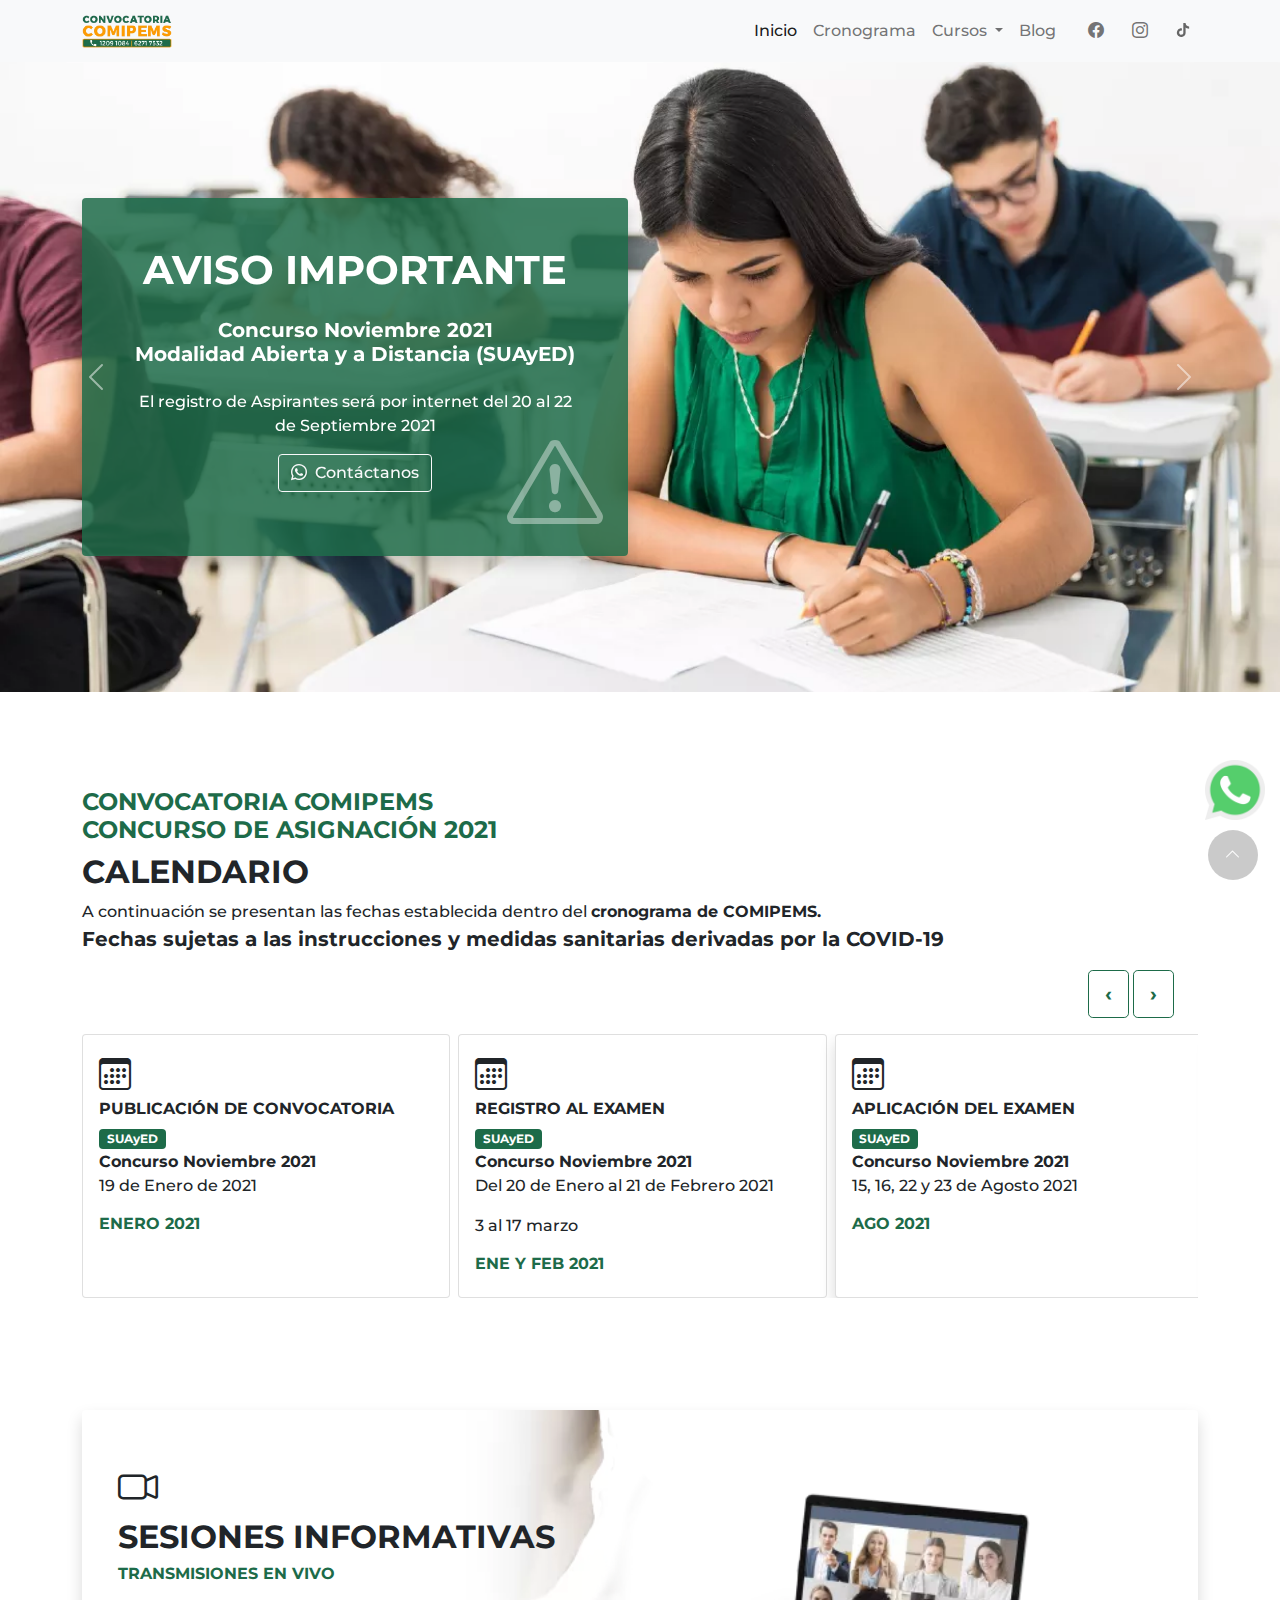
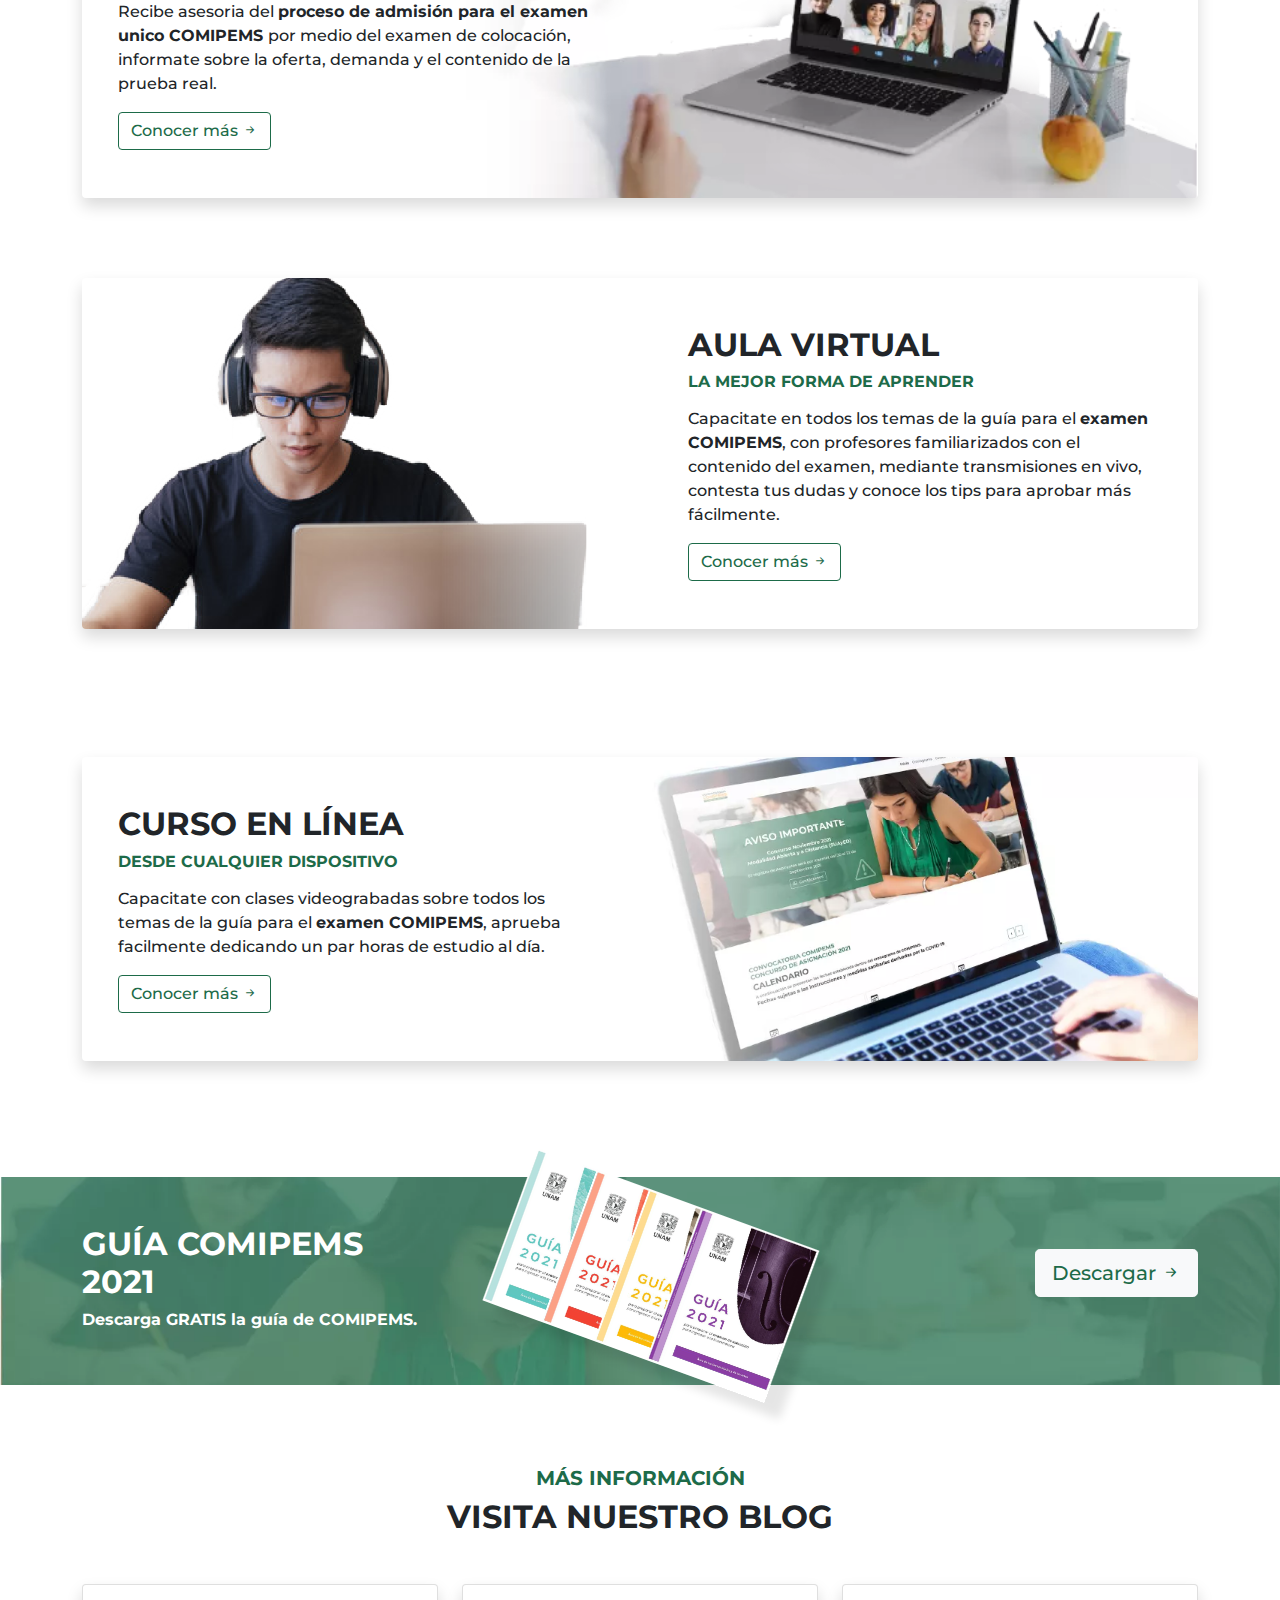
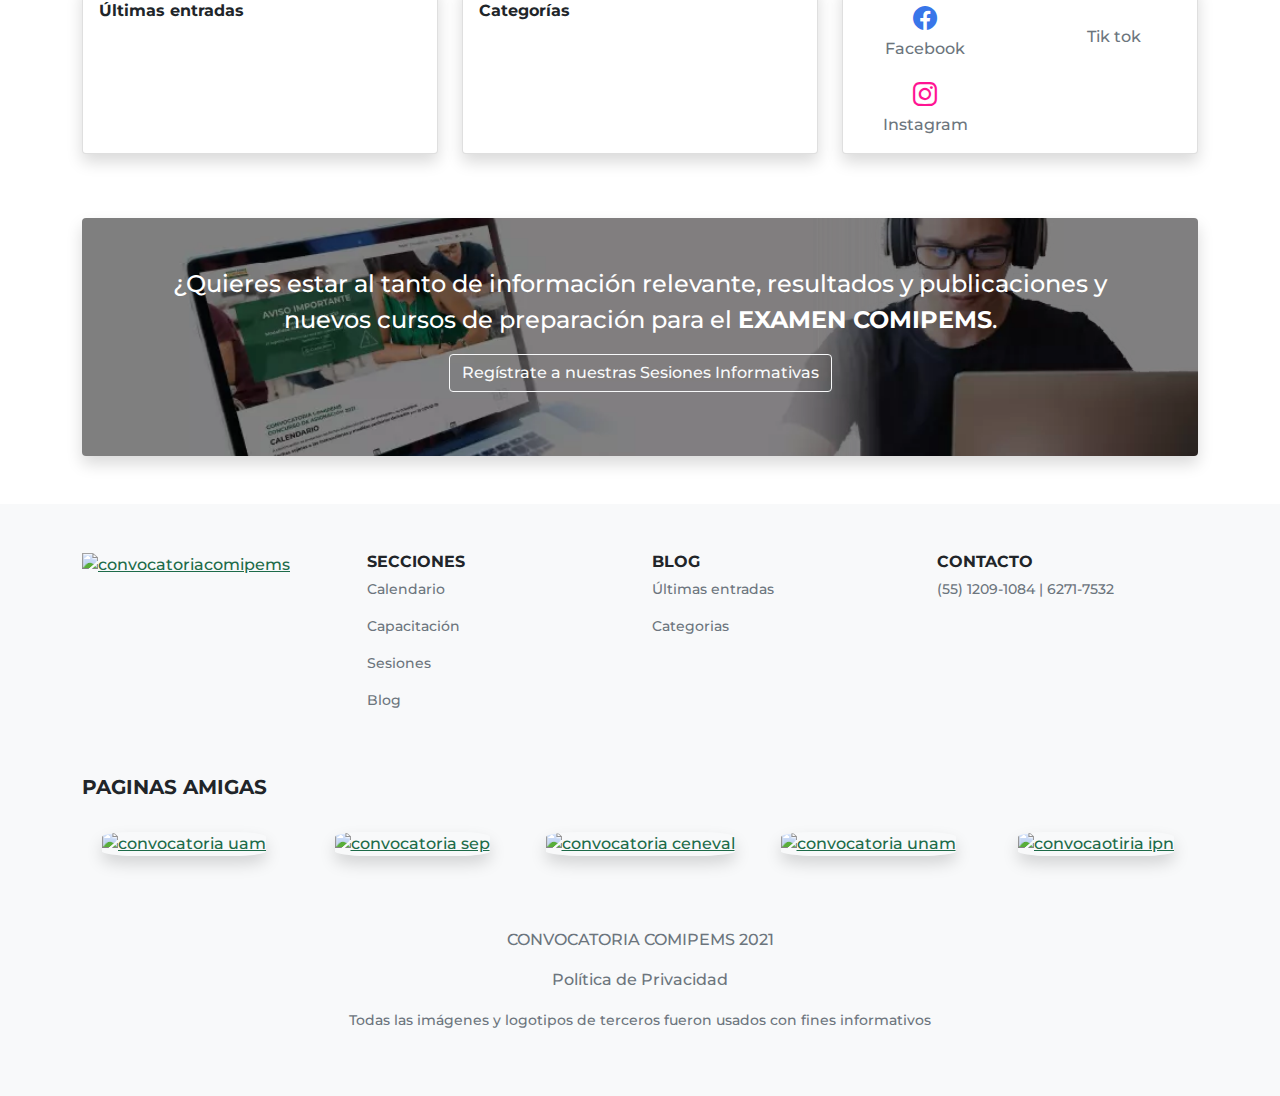
==== index.html @ af4fad98 "comipems" ====
<!DOCTYPE html>
<html lang="es">
<head>
    <title>Convocatoria COMIPEMS | Información sobre Convocatoria COMIPEMS, examen unico y capacitación. </title>
    <meta charset="UTF-8">
    <meta http-equiv="X-UA-Compatible" content="IE=edge">
    <meta name="viewport" content="width=device-width, initial-scale=1.0">
    <meta name="description" content="Informacion y capacitacion sobre la convocatoria comipems, examen, calendario, proceso, registro y publicación de resultados comipems.">
    <meta name="keywords" content="comipems, convocatoria comipems, comipems, proceso comipems, registro comipems, examen comipems, resultados comipems, cursos comipems, bachillerato, capacitacion comipems, informacion comipems, fechas examen comipems, calendario comipems.">

    <!--links-->
    <link rel="icon" type="image/ico" href="img/convocatoria-comipems-favicon.ico">
    <link rel="apple-touch-icon" href="img/apple-touch-icon.png">
	<link rel="apple-touch-icon" sizes="114x114" href="img/apple-touch-icon-144.png">
	<link rel="apple-touch-icon" sizes="72x72" href="img/apple-touch-icon-72.png">
	<link rel="apple-touch-icon" sizes="57x57" href="img/apple-touch-icon-57.png">

    
    <link rel="preload" as="style" onload="this.onload=null;this.rel='stylesheet'" href="css/reducido.min.css">
    <link rel="preload" as="style" onload="this.onload=null;this.rel='stylesheet'" type="text/css" href="css/iconos.css">
    

    <!--
    <Link rel="preload" as="style" onload="this.onload=null;this.rel='stylesheet'" type="text/css" href="sass/custom.css">
    <link rel="stylesheet" type="text/css" href="css/estilos.css">
    -->

    <!--
    <link href="https://cdn.jsdelivr.net/npm/bootstrap@5.0.2/dist/css/bootstrap.min.css" rel="stylesheet" integrity="sha384-EVSTQN3/azprG1Anm3QDgpJLIm9Nao0Yz1ztcQTwFspd3yD65VohhpuuCOmLASjC" crossorigin="anonymous">
    --> 
    
    <link rel="stylesheet" href="https://cdn.jsdelivr.net/npm/bootstrap-icons@1.5.0/font/bootstrap-icons.css">

    <link rel="preconnect" href="https://fonts.googleapis.com">
    <link rel="preconnect" href="https://fonts.gstatic.com" crossorigin>
    <link href="https://fonts.googleapis.com/css2?family=Montserrat:ital,wght@0,100;0,200;0,300;0,400;0,500;0,600;0,700;0,800;0,900;1,100;1,200;1,300;1,400;1,500;1,600;1,700;1,800;1,900&display=swap" rel="stylesheet">

    <!--SLIDER ¿estos pa que eran?-->
    
    <link rel="preload" as="style" onload="this.onload=null;this.rel='stylesheet'" href="https://cdnjs.cloudflare.com/ajax/libs/animate.css/3.7.2/animate.min.css">
    <link rel="preload" as="style" onload="this.onload=null;this.rel='stylesheet'" href="https://cdnjs.cloudflare.com/ajax/libs/font-awesome/5.14.0/css/all.min.css" integrity="sha512-1PKOgIY59xJ8Co8+NE6FZ+LOAZKjy+KY8iq0G4B3CyeY6wYHN3yt9PW0XpSriVlkMXe40PTKnXrLnZ9+fkDaog==" crossorigin="anonymous" />
    

    <style>
        /* fondo cambiante */
.fondazo{
    position: relative;
    background-size: cover;
    background-position: center;
    transition: all .1s ease-out; 
    background-image: url('img/slider_1.webp');
    /*background-color: blue;*/
    -webkit-animation: fondoso 35s infinite linear;
    animation: fondoso 35s infinite linear; 
    -moz-animation: fondoso 35s infinite linear;
}
@keyframes fondoso{
    0%{
        background-image: url('img/slider_1.webp');
    }
    25%{
        background-image: url('img/slider_4.webp');
    }
    26%{
        background-image: url('img/slider_4.webp');
    }
    50%{
        background-image: url('img/slider_5.webp');
    }
    51%{
        background-image: url('img/slider_5.webp');
    }
    75%{
        background-image: url('img/slider_1.webp');
    }
    76%{
        background-image: url('img/slider_1.webp');
    }
    100%{
        background-image: url('img/slider_4.webp');
    }
}
    </style>

</head>
<body>
    <!--navegacion-->
    <nav class="navbar navbar-expand-lg navbar-light bg-light sticky-top">
        <div class="container ">
            <a class="navbar-brand" href="index.html">
                <img class="img-fluid lazyload" title="convocatoria comipems" data-src="img/convocatoria-comipems-logo.webp" alt="convocatoria comipems " width="90" height="auto">
            </a>
            <button class="navbar-toggler" type="button" data-bs-toggle="collapse" data-bs-target="#navbarSupportedContent" aria-controls="navbarSupportedContent" aria-expanded="false" aria-label="Toggle navigation">
                <span class="navbar-toggler-icon"></span>
            </button>
            <div class="collapse navbar-collapse justify-content-end" id="navbarSupportedContent">
                <ul class="navbar-nav ms-auto mb-2 mb-lg-0 ">
                    <li class="nav-item">
                        <a class="nav-link active" aria-current="page" href="index.html"> Inicio </a>
                    </li>
                    <li class="nav-item ">
                        <a class="nav-link" href="#cronograma">Cronograma</a>
                    </li>
                    <li class="nav-item dropdown ">
                        <a class="nav-link dropdown-toggle" href="#" id="navbarDropdown" role="button" data-bs-toggle="dropdown" aria-expanded="false">Cursos </a>
                        <ul class="dropdown-menu " aria-labelledby="navbarDropdown">
                            <li class=""><a class="dropdown-item " href="sesionesinformativas.html"> Sesiones Informativas </a></li>
                            <li><hr class="dropdown-divider"></li>
                        
                            <li class=""><a class="dropdown-item " href="aulavirtual.html">  Aula Virtual</a></li>
                            <li><hr class="dropdown-divider"></li>
                            <li><a class="dropdown-item " href="cursoenlinea.html">Curso en línea</a></li>
                            <li><hr class="dropdown-divider"></li>
                        </ul>
                    </li>
                    <li class="nav-item ">
                        <a class="nav-link" href="https://convocatoriacomipems.com.mx/blog">Blog</a>
                    </li>
                    <li class="nav-item ">
                        <a class="nav-link text-light" href=""></a>
                    </li>
                    <li class="nav-item cuadrada d-flex ">
                        <a class="nav-link" target="_blank" href="https://www.facebook.com/convocatoriacomipems">
                            <i class="bi bi-facebook">   </i> 
                        </a>&nbsp;&nbsp;&nbsp;
                        <a class="nav-link" target="_blank" href="https://www.instagram.com/convocatoriacomipems/">
                            <i class="bi bi-instagram"></i>
                        </a>&nbsp;&nbsp;&nbsp;
                        <a class="nav-link" target="_blank" href="https://www.tiktok.com/@convocatoriacomipems">
                            <img data-src="img/tik-tok.svg"  class="img-fluid lazyload" width="14px" height="14px" alt="tiktok convocatoria comipems" style="margin-bottom:3px;" >
                        </a>
                    </li>
                </ul>
            </div>
        </div>
    </nav>
    <!--slider bueno-->
    <div class="container-fluid p-0 fondazo">
        <div id="carousel" class="carousel slide hero-slides " data-ride="carousel">
            <ol class="carousel-indicators ">
                <li class="active" data-target="#carousel" data-slide-to="0"></li>
                <li data-target="#carousel" data-slide-to="1"></li>
                <li data-target="#carousel" data-slide-to="2"></li>
            </ol>
            <div class="carousel-inner fondazo" role="listbox">
                <div class="carousel-item active "> <!--boat-->
                    <div class="container h-100 d-md-block">
                        <div class="row align-items-center h-100">
                            <div class="col-12 col-md-9 col-lg-7 col-xl-6">
                                <div class="caption p-5 rounded shadow position-relative text-center">
                                    <h1 class="text-white text-center  pt-1 pt-lg-0 ">AVISO IMPORTANTE</h1>
                                    <h5 class="text-white text-center mt-4"> Concurso Noviembre 2021
                                    <br>Modalidad Abierta y a Distancia (SUAyED)  </h5>
                                    <p class="text-white text-center mt-4">El registro de Aspirantes será por internet del   20 al 22 de Septiembre 2021 </p>
                                    <p class="text-center "><a class="btn btn-outline-light" target="_blank" href="https://api.whatsapp.com/send?phone=5215512091084&text=Hola!%20quiero%20informes%20sobre%20convocatoria%20COMIPEMS"> <i class="bi bi-whatsapp"></i>&nbsp; Contáctanos </a></p>
                                    <div class="testi2">
                                        <i class="bi bi-exclamation-triangle text-white advertensia" ></i>
                                    </div>
                                </div>
                            </div>
                        </div>
                    </div>
                </div>
                <!-- sea
                <div class="carousel-item "> 
                    <div class="container h-100 d-md-block">
                        <div class="row align-items-center h-100">
                            <div class="col-12 col-md-9 col-lg-7 col-xl-6">
                                <div class="caption p-5 rounded shadow position-relative">
                                    <h1 class="text-white text-center  pt-4 pt-lg-0 ">AVISO IMPORTANTE</h1>
                                    <p class="text-white text-center text-lg-start">Los resultados de la aplicación ACREDITA-BACH realizada el 31 de Julio se publicarán en el portal del  comipems</p>
                                    <p class="text-white text-center text-lg-start"> 24 de Septiembre del 2021</p>
                                    <p class="text-center text-lg-start"><a class="btn btn-outline-light" href="https://www.facebook.com/convocatoriacomipems"> <i class="bi bi-facebook"></i>&nbsp; Síguenos para más información </a></p>
                                    <div class="testi2">
                                        <i class="bi bi-exclamation-triangle text-white advertensia" ></i>
                                    </div>
                                </div>
                            </div>
                        </div>
                    </div>
                </div>
                -->
                <!-- river
                <div class="carousel-item "> 
                    <div class="container h-100 d-md-block">
                        <div class="row align-items-center h-100">
                            <div class="col-12 col-md-9 col-lg-7 col-xl-6">
                                <div class="caption p-5 rounded shadow position-relative">
                                    <h2 class="text-white text-center mb-4">CONOCE LA MEJOR FORMA DE APRENDER</h2>
                                    <p class="text-white text-center text-lg-start">Tenemos las herramientas necesarias para que puedas aprobar tu examen</p>
                                    <p class="text-center text-lg-start"><a class="btn btn-outline-light" href="#capacitación"> CONOCER MÁS </a></p>
                                    <div class="testi2">
                                    </div>
                                </div>
                            </div>
                        </div>
                    </div>
                </div>
                -->
            </div>
            
            <a class="carousel-control-prev" href="#carousel" role="button" data-slide="prev">
                <span class="carousel-control-prev-icon" aria-hidden="true"></span>
                <span class="visually-hidden">Previous</span>
            </a>
            <a class="carousel-control-next" href="#carousel" role="button" data-slide="next">
                <span class="carousel-control-next-icon" aria-hidden="true"></span>
                <span class="visually-hidden">Next</span>
            </a>
        </div>
    </div>
    <!--seccion 1-->
    <section class="container-fluid py-5">
        <div class="container py-5">
            <h4 class="text-primary"> CONVOCATORIA COMIPEMS <br> CONCURSO DE ASIGNACIÓN 2021 </h4>
            <h2>CALENDARIO</h2>
            <p class=""> A continuación se presentan las fechas establecida dentro del <strong> cronograma de COMIPEMS. </strong>
            <br> <strong class="fs-5"> Fechas sujetas a las instrucciones  y medidas sanitarias derivadas por la COVID-19 </strong></p>
            <div>
                <header class=" text-end pe-4 ">
                    <p>
                        <span class="mueve btn btn-lg cursor-pointer btn-outline-primary fw-bold" >&#139;</span>
                        <span class="mueve btn btn-lg cursor-pointer btn-outline-primary fw-bold ">&#155;</span>
                    </p>
                </header>
                <div class="m-auto d-flex hola" style="overflow-x: auto; " >
                    <div class="product card me-2 position-relative rounded">
                        <div class="card-body">
                            <i class="bi bi-calendar3 fs-2"></i>
                            <h6 class="card-title">PUBLICACIÓN DE CONVOCATORIA</h6>
                            <span class="badge bg-primary">SUAyED</span > 
                            <p class="card-text "> <strong> Concurso Noviembre 2021</strong>
                            <br>
                            19 de Enero de 2021 </p>
                            
                            <h6 class="text-primary">ENERO 2021</h6>
                        </div>
                    </div>
                    <div class="product card me-2 position-relative rounded">
                        <div class="card-body">
                            <i class="bi bi-calendar3 fs-2"></i>
                            <h6 class="card-title">REGISTRO AL EXAMEN</h6>
                            <span class="badge bg-primary">SUAyED</span > 
                            <p class="card-text "> <strong> Concurso Noviembre 2021</strong>
                            <br>
                            Del 20 de Enero al 21 de Febrero 2021</p>
                            <p>3 al 17 marzo</p>
                            
                            <h6 class="text-primary">ENE Y FEB 2021</h6>
                        </div>
                    </div>
                    <div class="product card shadow me-2 position-relative rounded">
                        <div class="card-body">
                            <i class="bi bi-calendar3 fs-2"></i>
                            <h6 class="card-title">APLICACIÓN DEL EXAMEN</h6>
                            <span class="badge bg-primary">SUAyED</span > 
                            <p class="card-text "> <strong> Concurso Noviembre 2021</strong>
                                
                            <br> 15, 16, 22 y 23 de Agosto 2021</p>
                            
                            <h6 class="text-primary">AGO 2021</h6>
                        </div>
                    </div>
                    <div class="card me-2 position-relative  rounded product shadow">
                        <div class="card-body">
                            <i class="bi bi-calendar3 fs-2"></i>
                            <h6 class="card-title">FECHA DE RESULTADOS</h6>
                            <span class="badge bg-primary">SUAyED</span > 
                            <p class="card-text "> <strong>  Concurso Noviembre 2021</strong>  
                            <br> 18 de Septiembre 2021</p>
                            
                            <h6 class="text-primary">DICIEMBRE 2021</h6>
                        </div>
                    </div>
                    
                    
                    <div class="product card shadow me-2 position-relative rounded">
                        <div class="card-body pt-5 text-center">
                            <i class="bi bi-calendar3 fs-1"></i>
                            <h6 class="card-title text-primary fs-3">CONVOCATORIA COMIPEMS</h6>
                            <h6 class="fs-1">2021</h6>
                        </div>
                    </div>
                </div>
            </div>
        </div>
    </section>
    <!--seccion 2-->
    <section class="container-fluid ">
        <div class="container pb-5">
            <div class="sesion rounded shadow mt-3 mb-3 ">
                <div class="row row-cols-1 row-cols-lg-2">
                    <div class="col cuadrada">
                        <img data-src="img/sesion-2.webp" class="img-fluid lazyload" alt="">
                    </div>
                    <div class="col px-5 espacio">
                        <i class="bi bi-camera-video fs-1"></i>
                        <h2 class="fw-bold">SESIONES INFORMATIVAS </h2>
                        <h6 class="mb-3 text-primary">TRANSMISIONES EN VIVO</h6>
                        <p class="">Recibe asesoria del <strong> proceso de admisión para el examen unico COMIPEMS </strong> por medio del examen de colocación, informate sobre la oferta, demanda y el contenido de la prueba real.</p>
                        <a class="btn btn-outline-primary" href="sesionesinformativas.html"> Conocer más <i class="bi bi-arrow-right-short"></i></a>
                    </div>
                    <div class="col"> 
                        <img src="" class="" alt="">
                    </div>
                </div>
            </div>
        </div>
    </section>
    <!--seccion de capacitacion-->
    <section id="aulavirtual" class="container-fluid  py-3">
        <div class="container">
            <div  class="img2 rounded shadow   ">
                <div class="row row-cols-1 row-cols-lg-2 mb-5">
                    <div class="col cuadrada ">
                        <img src="img/aula-2.webp" class="img-fluid" alt="">
                    </div>
                    <div class="col"> 
                        <img src="" class="" alt="">
                    </div>
                    <div class="col px-5  espacio">
                        <h2  class="fw-bold">AULA VIRTUAL </h2>
                        <h6 class="mb-3 text-primary " >LA MEJOR FORMA DE APRENDER</h6>
                        <p class="">Capacitate en todos los temas de la guía para el <strong> examen COMIPEMS</strong>, con profesores familiarizados con el contenido del examen, mediante transmisiones en vivo, contesta tus dudas y conoce los tips para aprobar más fácilmente.</p>
                        <a class="btn btn-outline-primary" href="aulavirtual.html"> Conocer más <i class="bi bi-arrow-right-short"></i></a>
                    </div>
                   
                </div>
            </div>
        </div>
    </section>
    <!--en linea-->
    <section class="container-fluid py-3">
    <div class="container">
        <div id="enlinea" class="linea rounded shadow mt-5">
            <div class="row row-cols-1 row-cols-lg-2">
                <div class="col cuadrada">
                    <img src="img/linea-2.webp" class="img-fluid cuadrada" alt="">
                </div>
                <div class="col px-5 espacio">
                    <h2 class="fw-bold">CURSO EN LÍNEA </h2>
                    <h6 class="mb-3 text-primary ">DESDE CUALQUIER DISPOSITIVO</h6>
                    <p class="">Capacitate con clases videograbadas sobre todos los temas de la guía para el <strong> examen COMIPEMS</strong>, aprueba facilmente dedicando un par horas de estudio al día. </p> 
                    <a class="btn btn-outline-primary" href="cursoenlinea.html"> Conocer más <i class="bi bi-arrow-right-short"></i></a>
                </div>
                
            </div>
        </div>
    </div>
    </section>
    <!--foro-->
    <!--
    <section class="container-fluid py-3">
        <div class="container">
            <div id="enlinea" class="linea rounded shadow mt-5">
                <div class="row row-cols-1 row-cols-lg-2">
                    <div class="col">
                        <img src="img/linea-2.webp" class="img-fluid cuadrada" alt="">
                    </div>
                    <div class="col px-5 espacio">
                        <h2 class="fw-bold"> COMUNIDAD DE ASPIRANTES </h2>
                        <h6 class="mb-3 text-primary "> RESUELVE TUS DUDAS Y APOYA A OTROS  </h6>
                        <p class="">Aquí podrás realizar preguntas y encontrarás respuestas a todas tus dudas sobre el proceso de<strong> admisión a la comipems</strong>, el examen de colocación, las convocatorias para los concursos de selección y mucho más. </p> 
                        <a class="btn btn-outline-primary" href="curso_linea.html"> Conocer más <i class="bi bi-arrow-right-short"></i></a>
                    </div>
                </div>
            </div>
        </div>
    </section>
        -->
    <!--
    <section class="container-fluid py-5">
        <div class="container">
            <div id="simulacro" class="simulacro rounded shadow mt-3 mb-3 ">
                <div class="row row-cols-1 row-cols-lg-2">
                    <div class="col cuadrada">
                        <img src="img/simulacro-2.webp" class="img-fluid" alt="">
                    </div>
                    <div class="col px-5 espacio">
                        <h2 class="fw-bold"> EXÁMENES SIMULACRO </h2>
                        <h6 class="mb-3 text-primary " >PON A PRUEBA TUS CONOCIMIENTOS</h6>
                        <p class="">Familiarízate con la prueba real y descubre cómo son las preguntas que vendrán en tu <strong> examen de comipems</strong>. Con este examen simulacro podras estar más preparado, para contestar todas las preguntas del examen real, sin problemas aprovecha esta oportunidad y refuerza tus conocimientos.</p>
                        <ol class=" list-unstyled">
                            <li> <span class="me-2"> <svg class="" width="24px" height="24px" viewBox="0 0 24 24" fill="#3CA090" > <path d="M9.86338 18C9.58738 18 9.32338 17.886 9.13438 17.685L4.27138 12.506C3.89238 12.104 3.91338 11.471 4.31538 11.093C4.71838 10.715 5.35138 10.735 5.72838 11.137L9.85338 15.528L18.2614 6.32599C18.6354 5.91699 19.2674 5.88999 19.6754 6.26199C20.0824 6.63399 20.1104 7.26699 19.7384 7.67399L10.6014 17.674C10.4144 17.88 10.1484 17.998 9.87038 18H9.86338Z"></path>  </svg> </span>Exámenes en línea</li>
                            <li> <span class="me-2"> <svg class="" width="24px" height="24px" viewBox="0 0 24 24" fill="#3CA090" > <path d="M9.86338 18C9.58738 18 9.32338 17.886 9.13438 17.685L4.27138 12.506C3.89238 12.104 3.91338 11.471 4.31538 11.093C4.71838 10.715 5.35138 10.735 5.72838 11.137L9.85338 15.528L18.2614 6.32599C18.6354 5.91699 19.2674 5.88999 19.6754 6.26199C20.0824 6.63399 20.1104 7.26699 19.7384 7.67399L10.6014 17.674C10.4144 17.88 10.1484 17.998 9.87038 18H9.86338Z"></path>  </svg> </span>Respuestas al instante</li>
                            <li> <span class="me-2"> <svg class="" width="24px" height="24px" viewBox="0 0 24 24" fill="#3CA090" > <path d="M9.86338 18C9.58738 18 9.32338 17.886 9.13438 17.685L4.27138 12.506C3.89238 12.104 3.91338 11.471 4.31538 11.093C4.71838 10.715 5.35138 10.735 5.72838 11.137L9.85338 15.528L18.2614 6.32599C18.6354 5.91699 19.2674 5.88999 19.6754 6.26199C20.0824 6.63399 20.1104 7.26699 19.7384 7.67399L10.6014 17.674C10.4144 17.88 10.1484 17.998 9.87038 18H9.86338Z"></path>  </svg> </span>Revisión en vivo</li>
                        </ol> 
                        <a class="btn btn-outline-primary" href="examenes_simulacro.html"> Conocer más <i class="bi bi-arrow-right-short"></i></a>
                    </div>
                    <div class="col"></div>
                </div>
            </div>

        </div>
    </section>       
    <section class="container-fluid py-5">
        <div class="container">
            <div id="taller" class="taller rounded shadow mt-3 mb-3 ">
                <div class="row row-cols-1 row-cols-lg-2">
                    <div class="col"> 
                        <img src="img/taller-2.webp" class="img-fluid cuadrada" alt="">
                    </div>
                    <div class="col px-5 espacio">
                        <h2 class="fw-bold">TALLERES DE REACTIVOS </h2>
                        <h6 class="mb-3 text-primary">CALIFICA Y EVALUA TUS 
                        VCONOCIMIENTOS</h6>
                        <p class="">Con nuestro <strong> Taller de reactivos</strong> podrás mejorar tu habilidad de respuesta en un tiempo corto y preciso, incrementaras tu habilidad de resolver los rectivos, identificar las respuestas facilmente y mejorar la comprensión de los temas.</p> 
                        <a class="btn btn-outline-primary" href="taller_reactivos.html
                        "> Conocer más <i class="bi bi-arrow-right-short"></i></a>
                    </div>
                </div>
            </div>
        </div>
    </section>
    -->
    <!--guia comipems--> 
    <img src="img/guias_movil.webp" class="img-fluid sombra cuadrada  rotamovil mt-5" width="100px" height="" alt="guia comipems" >
    
    <section class="container-fluid bg-guia pt-5 pt-lg-0 pararotado">
        <div class="container ">
            <div class="row row-cols-1 row-cols-lg-3 ">
                <div class="col m-auto">
                    <h2 class="text-center text-white text-lg-start pt-0 pt-lg-5">GUÍA COMIPEMS 2021</h2>
                    <h6 class="text-center text-lg-start text-white pb-3 pb-lg-5">Descarga GRATIS la guía de COMIPEMS.</h6>
                </div>
                <div class="col desaparece">
                </div>
                <div class="col m-auto">
                    <div>
                        <p class="text-center text-lg-end pb-4 pb-lg-0 "><a class=" btn btn-light text-primary btn-lg" href="guias.html"> Descargar <i class="bi bi-arrow-right-short"></i></a></p>
                    </div>
                </div>
            </div>
        </div>
    </section>
    <img src="img/GUIAS.png" class="img-fluid sombra rotado desaparece" width="150px" height="" alt="guia comipems" title="guia comipems">
    
    <!--seccion blog-->
    <section class="container-fluid  pt-5 pt-lg-0 ">
        <div class="container pb-5">
            <h5 class="text-center text-primary">MÁS INFORMACIÓN</h5>
            <h2 class="text-center">VISITA NUESTRO BLOG</h2>
            <div class="row row-cols-1 row-cols-lg-3  mt-5">
                <div class="col mb-3">
                    <div class="card shadow h-100" >
                        <div class="card-body">
                            <h6 class="card-title">Últimas entradas</h6>
                            <p><a class="text-decoration-none" href=""></a> </p>
                        </div>
                    </div>
                </div>
                <div class="col mb-3 ">
                    <div class="card shadow h-100">
                        <div class="card-body">
                            <h6 class="card-title">Categorías</h6>
                            <p><a href="#" class="text-decoration-none"></a></p>
                        </div>
                    </div>
                </div>
                <div class="col mb-3">
                    <div class="card   shadow">
                        <div class="row pt-3">
                            <div class="col text-center">
                                <a target="_blank" class="text-decoration-none" href="https://www.facebook.com/convocatoriacomipems"> 
                                    <i class="bi bi-facebook fs-4" style="color:#3876e9;"></i>
                                    <p class="text-center text-muted" >Facebook</p>
                                </a>
                                <a target="_blank" class="text-decoration-none" href="https://www.instagram.com/convocatoriacomipems/ ">
                                    <i class="bi bi-instagram fs-4" style="color: deeppink;"></i>
                                    <p class="text-muted">Instagram</p>
                                </a>
                            </div>
                            <div class="col text-center">
                                <a target="_blank" class="text-decoration-none" href="https://www.tiktok.com/@convocatoriacomipems">  
                                    <img data-src="img/tik-tok.svg" class="img-fluid m-2 lazyload" width="20px" alt=""> 
                                    <p class="text-muted">Tik tok</p>
                                </a>        
                            </div>
                        </div> 
                    </div>
                </div>   
            </div>
        </div>
    </section>

    <!--boletin-->
    <section class="container-fluid mb-5">
        <div class="container ">
            <div class="boletin text-white rounded shadow  p-5 ">
                <p class="text-center fs-4">¿Quieres estar al tanto de información relevante, resultados y publicaciones y nuevos cursos de preparación para el <strong> EXAMEN COMIPEMS</strong>.</p>
            <p class="text-center"><button type="button" class="btn btn-outline-light " data-bs-toggle="modal" data-bs-target="#modal2">
                Regístrate a nuestras Sesiones Informativas</button></p>
            </div>
        </div>
    </section>
    <!--VENTANA EMERGENTE-->
    <div class="modal fade" id="modal2" tabindex="-1" aria-labelledby="exampleModalLabel" aria-hidden="true">
        <div class="modal-dialog">
            <div class="modal-content">
                <div class="modal-header">
                <!--<h5 class="modal-title" id="exampleModalLabel">Modal title</h5>-->
                    <button type="button" class="btn-close" data-bs-dismiss="modal" aria-label="Close"></button>
                </div>
                <div class="modal-body">
                    <iframe title="formulario sesiones"  width="100%" height="700" src="formularios/formulario_sesiones_informativas.html" frameborder="0" scrolling="no"> </iframe>  
                </div>
                <div class="modal-footer">
                </div>
            </div>
        </div>
    </div>     
    <!--seccion footer-->
    <section class="container-fluid bg-light">
        <div class="container py-5">
            <div class="row row-cols-1 row-cols-lg-4">
                <div class="col mb-4 text-center text-lg-start">
                    <a href="">
                    <img data-src="img/convocatoria-comipems-logo.webp" width="80%" class="img-fluid lazyload" alt="convocatoriacomipems" title="convocatoria comipems"></a>
                </div>
                <div class="col mb-4 text-center text-lg-start">
                    <h6>SECCIONES</h6>
                    <small class="text-muted">
                        <p>Calendario</p>
                        <p>Capacitación</p>
                        <p>Sesiones</p>
                        <p>Blog</p>
                    </small>
                </div>
                <div class="col mb-4 text-center text-lg-start">
                    <h6>BLOG</h6>
                    <small class="text-muted">
                        <p>Últimas entradas</p>
                        <p>Categorias</p>
                    </small>
                </div>
                <div class="col mb-4 text-center text-lg-start">
                    <h6>CONTACTO</h6>
                    <small class="text-muted">
                        <p>(55) 1209-1084 | 6271-7532</p>
                    </small>
                </div>
            </div>
            <h5 class="mt-4 text-center text-lg-start">PAGINAS AMIGAS</h5>
            <div class="row row-cols-2 row-cols-lg-5 pt-4">
                <div class="col m-auto text-center mb-4">
                    <a href="https://www.facebook.com/convocatoriaUAM/">
                        <img class="img-fluid w-75 redonda shadow lazyload"  width="" data-src="img/convocatoriauam.webp" alt="convocatoria uam" title="convocatoria uam">
                    </a>
                </div>
                <div class="col m-auto text-center mb-4">
                    <a href="https://www.facebook.com/convocatoriaSEP">
                        <img class="img-fluid w-75 redonda shadow lazyload" data-src="img/convocatoriasep.webp" alt="convocatoria sep" title="convocatoria sep">
                    </a>
                </div>
                <div class="col m-auto text-center mb-4">
                    <a href="https://convocatoriaceneval.com.mx">
                        <img class="img-fluid w-75 redonda shadow lazyload" data-src="img/convocatoriaceneval.webp" alt="convocatoria ceneval" title="convocatoria ceneval">
                    </a>
                </div>
                <div class="col m-auto text-center mb-4">
                    <a href="https://convocatoriaunam.com.mx">
                        <img class="img-fluid w-75 redonda shadow lazyload" data-src="img/convocatoriaunam.webp" alt="convocatoria unam" title="convocatoria unam">
                    </a>
                </div>
                <div class="col m-auto text-center mb-4">
                    <a href="https://www.facebook.com/cnvocatoriaIPN">
                        <img class="img-fluid w-75 redonda shadow lazyload" data-src="img/convocatoriaipn.webp" alt="convocaotiria ipn" title="convocatoria ipn">
                    </a>
                </div>
            </div>
            <p class="text-center text-muted pt-5">CONVOCATORIA COMIPEMS 2021   </p> 
            <p class="text-center "><a href="politica_privacidad.html" class=" text-decoration-none text-muted"> Política de Privacidad</a> </p>
            <p class="text-center text-muted"> <small> Todas las imágenes y logotipos de terceros fueron usados con fines informativos</small></p>
        </div>
    </section>
    <!-- icono arriba -->
	<a  class="arriba" href="#top">
		<i class="bi bi-chevron-up text-white " ></i>
	</a>
    <!-- icono de whatsapp -->
	<a  class="appwhatsapp"  target="_blank" href="https://api.whatsapp.com/send?phone=5215512091084&text=Hola!%20quiero%20informes%20sobre%20convocatoria%20comipems">
		<img class="w-100 h-auto lazyload" data-src="img/whatsapp.webp"  alt="whatsapp">
	</a>
    


    <!--script-->
    <script src="js/lazysizes.min.js" async></script>

    <script src="https://cdn.jsdelivr.net/npm/bootstrap@5.0.2/dist/js/bootstrap.bundle.min.js" integrity="sha384-MrcW6ZMFYlzcLA8Nl+NtUVF0sA7MsXsP1UyJoMp4YLEuNSfAP+JcXn/tWtIaxVXM" crossorigin="anonymous"></script>

    <!--PARA SLIDER-->
    <script src="https://code.jquery.com/jquery-3.3.1.slim.min.js" integrity="sha384-q8i/X+965DzO0rT7abK41JStQIAqVgRVzpbzo5smXKp4YfRvH+8abtTE1Pi6jizo" crossorigin="anonymous"></script>
    <script src="https://cdnjs.cloudflare.com/ajax/libs/popper.js/1.14.7/umd/popper.min.js" integrity="sha384-UO2eT0CpHqdSJQ6hJty5KVphtPhzWj9WO1clHTMGa3JDZwrnQq4sF86dIHNDz0W1" crossorigin="anonymous"></script>
    <script src="https://stackpath.bootstrapcdn.com/bootstrap/4.3.1/js/bootstrap.min.js" integrity="sha384-JjSmVgyd0p3pXB1rRibZUAYoIIy6OrQ6VrjIEaFf/nJGzIxFDsf4x0xIM+B07jRM" crossorigin="anonymous"></script>
    <script type="text/javascript" scr="https://cdnjs.cloudflare.com/ajax/libs/animateCSS/1.2.2/jquery.animatecss.min.js"></script>
    <script src="js/main.js"></script>
    
</body>
</html>
---- css/reducido.min.css ----
/*!
 * Bootstrap v5.0.0-beta3 (https://getbootstrap.com/)
 * Copyright 2011-2021 The Bootstrap Authors
 * Copyright 2011-2021 Twitter, Inc.
 * Licensed under MIT (https://github.com/twbs/bootstrap/blob/main/LICENSE)
 */:root{--bs-blue:#0d6efd;--bs-indigo:#6610f2;--bs-purple:#6f42c1;--bs-pink:#d63384;--bs-red:#dc3545;--bs-orange:#fd7e14;--bs-yellow:#ffc107;--bs-green:#198754;--bs-teal:#20c997;--bs-cyan:#0dcaf0;--bs-white:#fff;--bs-gray:#6c757d;--bs-gray-dark:#343a40;--bs-primary:#1d6b49;--bs-secondary:#07092F;--bs-success:#808080;--bs-info:#0dcaf0;--bs-warning:#ffc107;--bs-danger:#dc3545;--bs-light:#f8f9fa;--bs-dark:#212529;--bs-font-sans-serif:"Montserrat",sans-serif;--bs-font-monospace:SFMono-Regular,Menlo,Monaco,Consolas,"Liberation Mono","Courier New",monospace;--bs-gradient:linear-gradient(180deg, rgba(255, 255, 255, 0.15), rgba(255, 255, 255, 0))}*,::after,::before{-webkit-box-sizing:border-box;box-sizing:border-box}@media (prefers-reduced-motion:no-preference){:root{scroll-behavior:smooth}}body{margin:0;font-family:var(--bs-font-sans-serif);font-size:1rem;font-weight:500;line-height:1.5;color:#212529;background-color:#fff;-webkit-text-size-adjust:100%;-webkit-tap-highlight-color:transparent}hr{margin:1rem 0;color:inherit;background-color:currentColor;border:0;opacity:.25}hr:not([size]){height:1px}.h1,.h2,.h3,.h4,.h5,.h6,h1,h2,h3,h4,h5,h6{margin-top:0;margin-bottom:.5rem;font-weight:700;line-height:1.2}.h1,h1{font-size:calc(1.375rem + 1.5vw)}@media (min-width:1200px){.h1,h1{font-size:2.5rem}}.h2,h2{font-size:calc(1.325rem + .9vw)}@media (min-width:1200px){.h2,h2{font-size:2rem}}.h3,h3{font-size:calc(1.3rem + .6vw)}@media (min-width:1200px){.h3,h3{font-size:1.75rem}}.h4,h4{font-size:calc(1.275rem + .3vw)}@media (min-width:1200px){.h4,h4{font-size:1.5rem}}.h5,h5{font-size:1.25rem}.h6,h6{font-size:1rem}p{margin-top:0;margin-bottom:1rem}ol,ul{padding-left:2rem}ol,ul{margin-top:0;margin-bottom:1rem}ol ol,ol ul,ul ol,ul ul{margin-bottom:0}b,strong{font-weight:bolder}.small,small{font-size:.875em}a{color:#1d6b49;text-decoration:underline}a:hover{color:#17563a}a:not([href]):not([class]),a:not([href]):not([class]):hover{color:inherit;text-decoration:none}code{font-family:var(--bs-font-monospace);font-size:1em;direction:ltr;unicode-bidi:bidi-override}code{font-size:.875em;color:#d63384;word-wrap:break-word}a>code{color:inherit}img,svg{vertical-align:middle}caption{padding-top:.5rem;padding-bottom:.5rem;color:#6c757d;text-align:left}tr{border-color:inherit;border-style:solid;border-width:0}button{border-radius:0}button:focus:not(:focus-visible){outline:0}button{margin:0;font-family:inherit;font-size:inherit;line-height:inherit}button{text-transform:none}[role=button]{cursor:pointer}[list]::-webkit-calendar-picker-indicator{display:none}[type=button],button{-webkit-appearance:button}[type=button]:not(:disabled),button:not(:disabled){cursor:pointer}iframe{border:0}.list-unstyled{padding-left:0;list-style:none}.img-fluid{max-width:100%;height:auto}.container,.container-fluid{width:100%;padding-right:var(--bs-gutter-x,.75rem);padding-left:var(--bs-gutter-x,.75rem);margin-right:auto;margin-left:auto}@media (min-width:576px){.container{max-width:540px}}@media (min-width:768px){.container{max-width:720px}}@media (min-width:992px){.container{max-width:960px}}@media (min-width:1200px){.container{max-width:1140px}}@media (min-width:1400px){.container{max-width:1320px}}.row{--bs-gutter-x:1.5rem;--bs-gutter-y:0;display:-webkit-box;display:-ms-flexbox;display:flex;-ms-flex-wrap:wrap;flex-wrap:wrap;margin-top:calc(var(--bs-gutter-y) * -1);margin-right:calc(var(--bs-gutter-x)/ -2);margin-left:calc(var(--bs-gutter-x)/ -2)}.row>*{-ms-flex-negative:0;flex-shrink:0;width:100%;max-width:100%;padding-right:calc(var(--bs-gutter-x)/ 2);padding-left:calc(var(--bs-gutter-x)/ 2);margin-top:var(--bs-gutter-y)}.col{-webkit-box-flex:1;-ms-flex:1 0 0%;flex:1 0 0%}.row-cols-1>*{-webkit-box-flex:0;-ms-flex:0 0 auto;flex:0 0 auto;width:100%}.row-cols-2>*{-webkit-box-flex:0;-ms-flex:0 0 auto;flex:0 0 auto;width:50%}.col-3{-webkit-box-flex:0;-ms-flex:0 0 auto;flex:0 0 auto;width:25%}.col-9{-webkit-box-flex:0;-ms-flex:0 0 auto;flex:0 0 auto;width:75%}.col-12{-webkit-box-flex:0;-ms-flex:0 0 auto;flex:0 0 auto;width:100%}@media (min-width:576px){.row-cols-sm-2>*{-webkit-box-flex:0;-ms-flex:0 0 auto;flex:0 0 auto;width:50%}}@media (min-width:768px){.row-cols-md-4>*{-webkit-box-flex:0;-ms-flex:0 0 auto;flex:0 0 auto;width:25%}.col-md-9{-webkit-box-flex:0;-ms-flex:0 0 auto;flex:0 0 auto;width:75%}}@media (min-width:992px){.row-cols-lg-2>*{-webkit-box-flex:0;-ms-flex:0 0 auto;flex:0 0 auto;width:50%}.row-cols-lg-3>*{-webkit-box-flex:0;-ms-flex:0 0 auto;flex:0 0 auto;width:33.33333%}.row-cols-lg-4>*{-webkit-box-flex:0;-ms-flex:0 0 auto;flex:0 0 auto;width:25%}.row-cols-lg-5>*{-webkit-box-flex:0;-ms-flex:0 0 auto;flex:0 0 auto;width:20%}.col-lg-3{-webkit-box-flex:0;-ms-flex:0 0 auto;flex:0 0 auto;width:25%}.col-lg-4{-webkit-box-flex:0;-ms-flex:0 0 auto;flex:0 0 auto;width:33.33333%}.col-lg-7{-webkit-box-flex:0;-ms-flex:0 0 auto;flex:0 0 auto;width:58.33333%}.col-lg-8{-webkit-box-flex:0;-ms-flex:0 0 auto;flex:0 0 auto;width:66.66667%}.col-lg-9{-webkit-box-flex:0;-ms-flex:0 0 auto;flex:0 0 auto;width:75%}}@media (min-width:1200px){.col-xl-6{-webkit-box-flex:0;-ms-flex:0 0 auto;flex:0 0 auto;width:50%}}.btn{display:inline-block;font-weight:500;line-height:1.5;color:#212529;text-align:center;text-decoration:none;vertical-align:middle;cursor:pointer;-webkit-user-select:none;-moz-user-select:none;-ms-user-select:none;user-select:none;background-color:transparent;border:1px solid transparent;padding:.375rem .75rem;font-size:1rem;border-radius:.25rem;-webkit-transition:color .15s ease-in-out,background-color .15s ease-in-out,border-color .15s ease-in-out,-webkit-box-shadow .15s ease-in-out;transition:color .15s ease-in-out,background-color .15s ease-in-out,border-color .15s ease-in-out,-webkit-box-shadow .15s ease-in-out;transition:color .15s ease-in-out,background-color .15s ease-in-out,border-color .15s ease-in-out,box-shadow .15s ease-in-out;transition:color .15s ease-in-out,background-color .15s ease-in-out,border-color .15s ease-in-out,box-shadow .15s ease-in-out,-webkit-box-shadow .15s ease-in-out}@media (prefers-reduced-motion:reduce){.btn{-webkit-transition:none;transition:none}}.btn:hover{color:#212529}.btn:focus{outline:0;-webkit-box-shadow:0 0 0 .25rem rgba(29,107,73,.25);box-shadow:0 0 0 .25rem rgba(29,107,73,.25)}.btn:disabled{pointer-events:none;opacity:.65}.btn-primary{color:#fff;background-color:#1d6b49;border-color:#1d6b49}.btn-primary:hover{color:#fff;background-color:#195b3e;border-color:#17563a}.btn-primary:focus{color:#fff;background-color:#195b3e;border-color:#17563a;-webkit-box-shadow:0 0 0 .25rem rgba(63,129,100,.5);box-shadow:0 0 0 .25rem rgba(63,129,100,.5)}.btn-primary.active,.btn-primary:active,.show>.btn-primary.dropdown-toggle{color:#fff;background-color:#17563a;border-color:#165037}.btn-primary.active:focus,.btn-primary:active:focus,.show>.btn-primary.dropdown-toggle:focus{-webkit-box-shadow:0 0 0 .25rem rgba(63,129,100,.5);box-shadow:0 0 0 .25rem rgba(63,129,100,.5)}.btn-primary:disabled{color:#fff;background-color:#1d6b49;border-color:#1d6b49}.btn-light{color:#000;background-color:#f8f9fa;border-color:#f8f9fa}.btn-light:hover{color:#000;background-color:#f9fafb;border-color:#f9fafb}.btn-light:focus{color:#000;background-color:#f9fafb;border-color:#f9fafb;-webkit-box-shadow:0 0 0 .25rem rgba(211,212,213,.5);box-shadow:0 0 0 .25rem rgba(211,212,213,.5)}.btn-light.active,.btn-light:active,.show>.btn-light.dropdown-toggle{color:#000;background-color:#f9fafb;border-color:#f9fafb}.btn-light.active:focus,.btn-light:active:focus,.show>.btn-light.dropdown-toggle:focus{-webkit-box-shadow:0 0 0 .25rem rgba(211,212,213,.5);box-shadow:0 0 0 .25rem rgba(211,212,213,.5)}.btn-light:disabled{color:#000;background-color:#f8f9fa;border-color:#f8f9fa}.btn-outline-primary{color:#1d6b49;border-color:#1d6b49}.btn-outline-primary:hover{color:#fff;background-color:#1d6b49;border-color:#1d6b49}.btn-outline-primary:focus{-webkit-box-shadow:0 0 0 .25rem rgba(29,107,73,.5);box-shadow:0 0 0 .25rem rgba(29,107,73,.5)}.btn-outline-primary.active,.btn-outline-primary.dropdown-toggle.show,.btn-outline-primary:active{color:#fff;background-color:#1d6b49;border-color:#1d6b49}.btn-outline-primary.active:focus,.btn-outline-primary.dropdown-toggle.show:focus,.btn-outline-primary:active:focus{-webkit-box-shadow:0 0 0 .25rem rgba(29,107,73,.5);box-shadow:0 0 0 .25rem rgba(29,107,73,.5)}.btn-outline-primary:disabled{color:#1d6b49;background-color:transparent}.btn-outline-light{color:#f8f9fa;border-color:#f8f9fa}.btn-outline-light:hover{color:#000;background-color:#f8f9fa;border-color:#f8f9fa}.btn-outline-light:focus{-webkit-box-shadow:0 0 0 .25rem rgba(248,249,250,.5);box-shadow:0 0 0 .25rem rgba(248,249,250,.5)}.btn-outline-light.active,.btn-outline-light.dropdown-toggle.show,.btn-outline-light:active{color:#000;background-color:#f8f9fa;border-color:#f8f9fa}.btn-outline-light.active:focus,.btn-outline-light.dropdown-toggle.show:focus,.btn-outline-light:active:focus{-webkit-box-shadow:0 0 0 .25rem rgba(248,249,250,.5);box-shadow:0 0 0 .25rem rgba(248,249,250,.5)}.btn-outline-light:disabled{color:#f8f9fa;background-color:transparent}.btn-lg{padding:.5rem 1rem;font-size:1.25rem;border-radius:.3rem}.fade{-webkit-transition:opacity .15s linear;transition:opacity .15s linear}@media (prefers-reduced-motion:reduce){.fade{-webkit-transition:none;transition:none}}.fade:not(.show){opacity:0}.collapse:not(.show){display:none}.dropdown{position:relative}.dropdown-toggle{white-space:nowrap}.dropdown-toggle::after{display:inline-block;margin-left:.255em;vertical-align:.255em;content:"";border-top:.3em solid;border-right:.3em solid transparent;border-bottom:0;border-left:.3em solid transparent}.dropdown-toggle:empty::after{margin-left:0}.dropdown-menu{position:absolute;top:100%;z-index:1000;display:none;min-width:10rem;padding:.5rem 0;margin:0;font-size:1rem;color:#212529;text-align:left;list-style:none;background-color:#fff;background-clip:padding-box;border:1px solid rgba(0,0,0,.15);border-radius:.25rem}.dropdown-divider{height:0;margin:.5rem 0;overflow:hidden;border-top:1px solid rgba(0,0,0,.15)}.dropdown-item{display:block;width:100%;padding:.25rem 1rem;clear:both;font-weight:500;color:#212529;text-align:inherit;text-decoration:none;white-space:nowrap;background-color:transparent;border:0}.dropdown-item:focus,.dropdown-item:hover{color:#1e2125;background-color:#e9ecef}.dropdown-item.active,.dropdown-item:active{color:#fff;text-decoration:none;background-color:#1d6b49}.dropdown-item:disabled{color:#adb5bd;pointer-events:none;background-color:transparent}.dropdown-menu.show{display:block}.nav{display:-webkit-box;display:-ms-flexbox;display:flex;-ms-flex-wrap:wrap;flex-wrap:wrap;padding-left:0;margin-bottom:0;list-style:none}.nav-link{display:block;padding:.5rem 1rem;text-decoration:none;-webkit-transition:color .15s ease-in-out,background-color .15s ease-in-out,border-color .15s ease-in-out;transition:color .15s ease-in-out,background-color .15s ease-in-out,border-color .15s ease-in-out}@media (prefers-reduced-motion:reduce){.nav-link{-webkit-transition:none;transition:none}}.navbar{position:relative;display:-webkit-box;display:-ms-flexbox;display:flex;-ms-flex-wrap:wrap;flex-wrap:wrap;-webkit-box-align:center;-ms-flex-align:center;align-items:center;-webkit-box-pack:justify;-ms-flex-pack:justify;justify-content:space-between;padding-top:.5rem;padding-bottom:.5rem}.navbar>.container,.navbar>.container-fluid{display:-webkit-box;display:-ms-flexbox;display:flex;-ms-flex-wrap:inherit;flex-wrap:inherit;-webkit-box-align:center;-ms-flex-align:center;align-items:center;-webkit-box-pack:justify;-ms-flex-pack:justify;justify-content:space-between}.navbar-brand{padding-top:.3125rem;padding-bottom:.3125rem;margin-right:1rem;font-size:1.25rem;text-decoration:none;white-space:nowrap}.navbar-nav{display:-webkit-box;display:-ms-flexbox;display:flex;-webkit-box-orient:vertical;-webkit-box-direction:normal;-ms-flex-direction:column;flex-direction:column;padding-left:0;margin-bottom:0;list-style:none}.navbar-nav .nav-link{padding-right:0;padding-left:0}.navbar-nav .dropdown-menu{position:static}.navbar-collapse{-ms-flex-preferred-size:100%;flex-basis:100%;-webkit-box-flex:1;-ms-flex-positive:1;flex-grow:1;-webkit-box-align:center;-ms-flex-align:center;align-items:center}.navbar-toggler{padding:.25rem .75rem;font-size:1.25rem;line-height:1;background-color:transparent;border:1px solid transparent;border-radius:.25rem;-webkit-transition:-webkit-box-shadow .15s ease-in-out;transition:-webkit-box-shadow .15s ease-in-out;transition:box-shadow .15s ease-in-out;transition:box-shadow .15s ease-in-out,-webkit-box-shadow .15s ease-in-out}@media (prefers-reduced-motion:reduce){.navbar-toggler{-webkit-transition:none;transition:none}}.navbar-toggler:hover{text-decoration:none}.navbar-toggler:focus{text-decoration:none;outline:0;-webkit-box-shadow:0 0 0 .25rem;box-shadow:0 0 0 .25rem}.navbar-toggler-icon{display:inline-block;width:1.5em;height:1.5em;vertical-align:middle;background-repeat:no-repeat;background-position:center;background-size:100%}@media (min-width:992px){.navbar-expand-lg{-ms-flex-wrap:nowrap;flex-wrap:nowrap;-webkit-box-pack:start;-ms-flex-pack:start;justify-content:flex-start}.navbar-expand-lg .navbar-nav{-webkit-box-orient:horizontal;-webkit-box-direction:normal;-ms-flex-direction:row;flex-direction:row}.navbar-expand-lg .navbar-nav .dropdown-menu{position:absolute}.navbar-expand-lg .navbar-nav .nav-link{padding-right:.5rem;padding-left:.5rem}.navbar-expand-lg .navbar-collapse{display:-webkit-box!important;display:-ms-flexbox!important;display:flex!important;-ms-flex-preferred-size:auto;flex-basis:auto}.navbar-expand-lg .navbar-toggler{display:none}}.navbar-light .navbar-brand{color:rgba(0,0,0,.9)}.navbar-light .navbar-brand:focus,.navbar-light .navbar-brand:hover{color:rgba(0,0,0,.9)}.navbar-light .navbar-nav .nav-link{color:rgba(0,0,0,.55)}.navbar-light .navbar-nav .nav-link:focus,.navbar-light .navbar-nav .nav-link:hover{color:rgba(0,0,0,.7)}.navbar-light .navbar-nav .nav-link.active,.navbar-light .navbar-nav .show>.nav-link{color:rgba(0,0,0,.9)}.navbar-light .navbar-toggler{color:rgba(0,0,0,.55);border-color:rgba(0,0,0,.1)}.navbar-light .navbar-toggler-icon{background-image:url("data:image/svg+xml,%3csvg xmlns='http://www.w3.org/2000/svg' viewBox='0 0 30 30'%3e%3cpath stroke='rgba%280, 0, 0, 0.55%29' stroke-linecap='round' stroke-miterlimit='10' stroke-width='2' d='M4 7h22M4 15h22M4 23h22'/%3e%3c/svg%3e")}.card{position:relative;display:-webkit-box;display:-ms-flexbox;display:flex;-webkit-box-orient:vertical;-webkit-box-direction:normal;-ms-flex-direction:column;flex-direction:column;min-width:0;word-wrap:break-word;background-color:#fff;background-clip:border-box;border:1px solid rgba(0,0,0,.125);border-radius:.25rem}.card>hr{margin-right:0;margin-left:0}.card-body{-webkit-box-flex:1;-ms-flex:1 1 auto;flex:1 1 auto;padding:1rem 1rem}.card-title{margin-bottom:.5rem}.card-text:last-child{margin-bottom:0}.accordion-button{position:relative;display:-webkit-box;display:-ms-flexbox;display:flex;-webkit-box-align:center;-ms-flex-align:center;align-items:center;width:100%;padding:1rem 1.25rem;font-size:1rem;color:#212529;text-align:left;background-color:#fff;border:0;border-radius:0;overflow-anchor:none;-webkit-transition:color .15s ease-in-out,background-color .15s ease-in-out,border-color .15s ease-in-out,border-radius .15s ease,-webkit-box-shadow .15s ease-in-out;transition:color .15s ease-in-out,background-color .15s ease-in-out,border-color .15s ease-in-out,border-radius .15s ease,-webkit-box-shadow .15s ease-in-out;transition:color .15s ease-in-out,background-color .15s ease-in-out,border-color .15s ease-in-out,box-shadow .15s ease-in-out,border-radius .15s ease;transition:color .15s ease-in-out,background-color .15s ease-in-out,border-color .15s ease-in-out,box-shadow .15s ease-in-out,border-radius .15s ease,-webkit-box-shadow .15s ease-in-out}@media (prefers-reduced-motion:reduce){.accordion-button{-webkit-transition:none;transition:none}}.accordion-button:not(.collapsed){color:#1a6042;background-color:#e8f0ed;-webkit-box-shadow:inset 0 -1px 0 rgba(0,0,0,.125);box-shadow:inset 0 -1px 0 rgba(0,0,0,.125)}.accordion-button:not(.collapsed)::after{background-image:url("data:image/svg+xml,%3csvg xmlns='http://www.w3.org/2000/svg' viewBox='0 0 16 16' fill='%231a6042'%3e%3cpath fill-rule='evenodd' d='M1.646 4.646a.5.5 0 0 1 .708 0L8 10.293l5.646-5.647a.5.5 0 0 1 .708.708l-6 6a.5.5 0 0 1-.708 0l-6-6a.5.5 0 0 1 0-.708z'/%3e%3c/svg%3e");-webkit-transform:rotate(180deg);transform:rotate(180deg)}.accordion-button::after{-ms-flex-negative:0;flex-shrink:0;width:1.25rem;height:1.25rem;margin-left:auto;content:"";background-image:url("data:image/svg+xml,%3csvg xmlns='http://www.w3.org/2000/svg' viewBox='0 0 16 16' fill='%23212529'%3e%3cpath fill-rule='evenodd' d='M1.646 4.646a.5.5 0 0 1 .708 0L8 10.293l5.646-5.647a.5.5 0 0 1 .708.708l-6 6a.5.5 0 0 1-.708 0l-6-6a.5.5 0 0 1 0-.708z'/%3e%3c/svg%3e");background-repeat:no-repeat;background-size:1.25rem;-webkit-transition:-webkit-transform .2s ease-in-out;transition:-webkit-transform .2s ease-in-out;transition:transform .2s ease-in-out;transition:transform .2s ease-in-out,-webkit-transform .2s ease-in-out}@media (prefers-reduced-motion:reduce){.accordion-button::after{-webkit-transition:none;transition:none}}.accordion-button:hover{z-index:2}.accordion-button:focus{z-index:3;border-color:#8eb5a4;outline:0;-webkit-box-shadow:0 0 0 .25rem rgba(29,107,73,.25);box-shadow:0 0 0 .25rem rgba(29,107,73,.25)}.accordion-header{margin-bottom:0}.accordion-item{margin-bottom:-1px;background-color:#fff;border:1px solid rgba(0,0,0,.125)}.accordion-item:first-of-type{border-top-left-radius:.25rem;border-top-right-radius:.25rem}.accordion-item:first-of-type .accordion-button{border-top-left-radius:calc(.25rem - 1px);border-top-right-radius:calc(.25rem - 1px)}.accordion-item:last-of-type{margin-bottom:0;border-bottom-right-radius:.25rem;border-bottom-left-radius:.25rem}.accordion-item:last-of-type .accordion-button.collapsed{border-bottom-right-radius:calc(.25rem - 1px);border-bottom-left-radius:calc(.25rem - 1px)}.accordion-item:last-of-type .accordion-collapse{border-bottom-right-radius:.25rem;border-bottom-left-radius:.25rem}.accordion-body{padding:1rem 1.25rem}.badge{display:inline-block;padding:.35em .65em;font-size:.75em;font-weight:700;line-height:1;color:#fff;text-align:center;white-space:nowrap;vertical-align:baseline;border-radius:.25rem}.badge:empty{display:none}.btn .badge{position:relative;top:-1px}@keyframes progress-bar-stripes{0%{background-position-x:1rem}}.btn-close{-webkit-box-sizing:content-box;box-sizing:content-box;width:1em;height:1em;padding:.25em .25em;color:#000;background:transparent url("data:image/svg+xml,%3csvg xmlns='http://www.w3.org/2000/svg' viewBox='0 0 16 16' fill='%23000'%3e%3cpath d='M.293.293a1 1 0 011.414 0L8 6.586 14.293.293a1 1 0 111.414 1.414L9.414 8l6.293 6.293a1 1 0 01-1.414 1.414L8 9.414l-6.293 6.293a1 1 0 01-1.414-1.414L6.586 8 .293 1.707a1 1 0 010-1.414z'/%3e%3c/svg%3e") center/1em auto no-repeat;border:0;border-radius:.25rem;opacity:.5}.btn-close:hover{color:#000;text-decoration:none;opacity:.75}.btn-close:focus{outline:0;-webkit-box-shadow:0 0 0 .25rem rgba(29,107,73,.25);box-shadow:0 0 0 .25rem rgba(29,107,73,.25);opacity:1}.btn-close:disabled{pointer-events:none;-webkit-user-select:none;-moz-user-select:none;-ms-user-select:none;user-select:none;opacity:.25}.modal{position:fixed;top:0;left:0;z-index:1060;display:none;width:100%;height:100%;overflow:hidden;outline:0}.modal-dialog{position:relative;width:auto;margin:.5rem;pointer-events:none}.modal.fade .modal-dialog{-webkit-transition:-webkit-transform .3s ease-out;transition:-webkit-transform .3s ease-out;transition:transform .3s ease-out;transition:transform .3s ease-out,-webkit-transform .3s ease-out;-webkit-transform:translate(0,-50px);transform:translate(0,-50px)}@media (prefers-reduced-motion:reduce){.modal.fade .modal-dialog{-webkit-transition:none;transition:none}}.modal.show .modal-dialog{-webkit-transform:none;transform:none}.modal-content{position:relative;display:-webkit-box;display:-ms-flexbox;display:flex;-webkit-box-orient:vertical;-webkit-box-direction:normal;-ms-flex-direction:column;flex-direction:column;width:100%;pointer-events:auto;background-color:#fff;background-clip:padding-box;border:1px solid rgba(0,0,0,.2);border-radius:.3rem;outline:0}.modal-header{display:-webkit-box;display:-ms-flexbox;display:flex;-ms-flex-negative:0;flex-shrink:0;-webkit-box-align:center;-ms-flex-align:center;align-items:center;-webkit-box-pack:justify;-ms-flex-pack:justify;justify-content:space-between;padding:1rem 1rem;border-bottom:1px solid #dee2e6;border-top-left-radius:calc(.3rem - 1px);border-top-right-radius:calc(.3rem - 1px)}.modal-header .btn-close{padding:.5rem .5rem;margin:-.5rem -.5rem -.5rem auto}.modal-title{margin-bottom:0;line-height:1.5}.modal-body{position:relative;-webkit-box-flex:1;-ms-flex:1 1 auto;flex:1 1 auto;padding:1rem}.modal-footer{display:-webkit-box;display:-ms-flexbox;display:flex;-ms-flex-wrap:wrap;flex-wrap:wrap;-ms-flex-negative:0;flex-shrink:0;-webkit-box-align:center;-ms-flex-align:center;align-items:center;-webkit-box-pack:end;-ms-flex-pack:end;justify-content:flex-end;padding:.75rem;border-top:1px solid #dee2e6;border-bottom-right-radius:calc(.3rem - 1px);border-bottom-left-radius:calc(.3rem - 1px)}.modal-footer>*{margin:.25rem}@media (min-width:576px){.modal-dialog{max-width:500px;margin:1.75rem auto}}.carousel{position:relative}.carousel-inner{position:relative;width:100%;overflow:hidden}.carousel-inner::after{display:block;clear:both;content:""}.carousel-item{position:relative;display:none;float:left;width:100%;margin-right:-100%;-webkit-backface-visibility:hidden;backface-visibility:hidden;-webkit-transition:-webkit-transform .6s ease-in-out;transition:-webkit-transform .6s ease-in-out;transition:transform .6s ease-in-out;transition:transform .6s ease-in-out,-webkit-transform .6s ease-in-out}@media (prefers-reduced-motion:reduce){.carousel-item{-webkit-transition:none;transition:none}}.carousel-item.active{display:block}.carousel-control-next,.carousel-control-prev{position:absolute;top:0;bottom:0;z-index:1;display:-webkit-box;display:-ms-flexbox;display:flex;-webkit-box-align:center;-ms-flex-align:center;align-items:center;-webkit-box-pack:center;-ms-flex-pack:center;justify-content:center;width:15%;padding:0;color:#fff;text-align:center;background:0 0;border:0;opacity:.5;-webkit-transition:opacity .15s ease;transition:opacity .15s ease}@media (prefers-reduced-motion:reduce){.carousel-control-next,.carousel-control-prev{-webkit-transition:none;transition:none}}.carousel-control-next:focus,.carousel-control-next:hover,.carousel-control-prev:focus,.carousel-control-prev:hover{color:#fff;text-decoration:none;outline:0;opacity:.9}.carousel-control-prev{left:0}.carousel-control-next{right:0}.carousel-control-next-icon,.carousel-control-prev-icon{display:inline-block;width:2rem;height:2rem;background-repeat:no-repeat;background-position:50%;background-size:100% 100%}.carousel-control-prev-icon{background-image:url("data:image/svg+xml,%3csvg xmlns='http://www.w3.org/2000/svg' viewBox='0 0 16 16' fill='%23fff'%3e%3cpath d='M11.354 1.646a.5.5 0 0 1 0 .708L5.707 8l5.647 5.646a.5.5 0 0 1-.708.708l-6-6a.5.5 0 0 1 0-.708l6-6a.5.5 0 0 1 .708 0z'/%3e%3c/svg%3e")}.carousel-control-next-icon{background-image:url("data:image/svg+xml,%3csvg xmlns='http://www.w3.org/2000/svg' viewBox='0 0 16 16' fill='%23fff'%3e%3cpath d='M4.646 1.646a.5.5 0 0 1 .708 0l6 6a.5.5 0 0 1 0 .708l-6 6a.5.5 0 0 1-.708-.708L10.293 8 4.646 2.354a.5.5 0 0 1 0-.708z'/%3e%3c/svg%3e")}.carousel-indicators{position:absolute;right:0;bottom:0;left:0;z-index:2;display:-webkit-box;display:-ms-flexbox;display:flex;-webkit-box-pack:center;-ms-flex-pack:center;justify-content:center;padding:0;margin-right:15%;margin-bottom:1rem;margin-left:15%;list-style:none}.carousel-indicators [data-bs-target]{-webkit-box-sizing:content-box;box-sizing:content-box;-webkit-box-flex:0;-ms-flex:0 1 auto;flex:0 1 auto;width:30px;height:3px;padding:0;margin-right:3px;margin-left:3px;text-indent:-999px;cursor:pointer;background-color:#fff;background-clip:padding-box;border:0;border-top:10px solid transparent;border-bottom:10px solid transparent;opacity:.5;-webkit-transition:opacity .6s ease;transition:opacity .6s ease}@media (prefers-reduced-motion:reduce){.carousel-indicators [data-bs-target]{-webkit-transition:none;transition:none}}.carousel-indicators .active{opacity:1}@keyframes spinner-border{to{-webkit-transform:rotate(360deg);transform:rotate(360deg)}}@keyframes spinner-grow{0%{-webkit-transform:scale(0);transform:scale(0)}50%{opacity:1;-webkit-transform:none;transform:none}}.sticky-top{position:-webkit-sticky;position:sticky;top:0;z-index:1020}.visually-hidden{position:absolute!important;width:1px!important;height:1px!important;padding:0!important;margin:-1px!important;overflow:hidden!important;clip:rect(0,0,0,0)!important;white-space:nowrap!important;border:0!important}.overflow-auto{overflow:auto!important}.d-flex{display:-webkit-box!important;display:-ms-flexbox!important;display:flex!important}.shadow{-webkit-box-shadow:0 .5rem 1rem rgba(0,0,0,.15)!important;box-shadow:0 .5rem 1rem rgba(0,0,0,.15)!important}.position-relative{position:relative!important}.border-start{border-left:1px solid #dee2e6!important}.border-primary{border-color:#1d6b49!important}.border-3{border-width:3px!important}.w-50{width:50%!important}.w-75{width:75%!important}.w-100{width:100%!important}.h-100{height:100%!important}.h-auto{height:auto!important}.justify-content-end{-webkit-box-pack:end!important;-ms-flex-pack:end!important;justify-content:flex-end!important}.align-items-center{-webkit-box-align:center!important;-ms-flex-align:center!important;align-items:center!important}.m-2{margin:.5rem!important}.m-auto{margin:auto!important}.my-5{margin-top:3rem!important;margin-bottom:3rem!important}.mt-3{margin-top:1rem!important}.mt-4{margin-top:1.5rem!important}.mt-5{margin-top:3rem!important}.me-2{margin-right:.5rem!important}.mb-0{margin-bottom:0!important}.mb-2{margin-bottom:.5rem!important}.mb-3{margin-bottom:1rem!important}.mb-4{margin-bottom:1.5rem!important}.mb-5{margin-bottom:3rem!important}.ms-auto{margin-left:auto!important}.p-0{padding:0!important}.p-1{padding:.25rem!important}.p-3{padding:1rem!important}.p-4{padding:1.5rem!important}.p-5{padding:3rem!important}.px-5{padding-right:3rem!important;padding-left:3rem!important}.py-3{padding-top:1rem!important;padding-bottom:1rem!important}.py-4{padding-top:1.5rem!important;padding-bottom:1.5rem!important}.py-5{padding-top:3rem!important;padding-bottom:3rem!important}.pt-0{padding-top:0!important}.pt-1{padding-top:.25rem!important}.pt-2{padding-top:.5rem!important}.pt-3{padding-top:1rem!important}.pt-4{padding-top:1.5rem!important}.pt-5{padding-top:3rem!important}.pe-4{padding-right:1.5rem!important}.pb-3{padding-bottom:1rem!important}.pb-4{padding-bottom:1.5rem!important}.pb-5{padding-bottom:3rem!important}.ps-2{padding-left:.5rem!important}.ps-3{padding-left:1rem!important}.fs-1{font-size:calc(1.375rem + 1.5vw)!important}.fs-2{font-size:calc(1.325rem + .9vw)!important}.fs-3{font-size:calc(1.3rem + .6vw)!important}.fs-4{font-size:calc(1.275rem + .3vw)!important}.fs-5{font-size:1.25rem!important}.fs-6{font-size:1rem!important}.fw-bold{font-weight:700!important}.text-end{text-align:right!important}.text-center{text-align:center!important}.text-decoration-none{text-decoration:none!important}.text-primary{color:#1d6b49!important}.text-light{color:#f8f9fa!important}.text-white{color:#fff!important}.text-muted{color:#6c757d!important}.bg-primary{background-color:#1d6b49!important}.bg-light{background-color:#f8f9fa!important}.rounded{border-radius:.25rem!important}@media (min-width:768px){.d-md-block{display:block!important}.pt-md-3{padding-top:1rem!important}}@media (min-width:992px){.mb-lg-0{margin-bottom:0!important}.pt-lg-0{padding-top:0!important}.pt-lg-5{padding-top:3rem!important}.pb-lg-0{padding-bottom:0!important}.pb-lg-5{padding-bottom:3rem!important}.text-lg-start{text-align:left!important}.text-lg-end{text-align:right!important}}@media (min-width:1200px){.fs-1{font-size:2.5rem!important}.fs-2{font-size:2rem!important}.fs-3{font-size:1.75rem!important}.fs-4{font-size:1.5rem!important}}.modalmask{position:fixed;font-family:Arial,sans-serif;top:0;right:0;bottom:0;left:0;background:rgba(0,0,0,.8);z-index:99999;opacity:0;-webkit-transition:opacity .4s ease-in;-moz-transition:opacity .4s ease-in;transition:opacity .4s ease-in;pointer-events:none}.modalmask:target{opacity:1;pointer-events:auto}.modalbox{width:70%;position:relative;padding:20px;border-radius:3px;-webkit-transition:all .5s ease-in;-moz-transition:all .5s ease-in;transition:all .5s ease-in;background-image:url(../img/linea-2.webp);background-position:center;background-repeat:no-repeat;background-size:cover}.modalbox2{width:70%;position:relative;padding:20px;border-radius:3px;-webkit-transition:all .5s ease-in;-moz-transition:all .5s ease-in;transition:all .5s ease-in;background-color:#fff}.movedown{margin:0 auto}.rotate{margin:10% auto;-webkit-transform:scale(-5,-5);transform:scale(-5,-5)}.resize{margin:10% auto;width:0;height:0}.modalmask:target .movedown{margin:10% auto}.modalmask:target .rotate{transform:rotate(360deg) scale(1,1);-webkit-transform:rotate(360deg) scale(1,1)}.modalmask:target .resize{width:400px;height:200px}.close{background:#606061;color:#fff;line-height:25px;position:absolute;right:10px;text-align:center;top:10px;width:24px;text-decoration:none;font-weight:700;border-radius:3px}.close:hover{background:#ff9c00;color:#222}.testi{position:absolute;top:0;right:0;padding:3px}.testi2{position:absolute;bottom:0;right:0;padding:0 25px 0 0;opacity:.4}.advertensia{font-size:6em}.alto{height:60vh}.chonchito{font-weight:500}.redonda{border-radius:20%}.sombra{box-shadow:10px 5px 5px rgba(0,0,0,.1)}.rotado{position:relative;top:-150px;left:45%;transform:scale(2) rotate(20deg)}.rotamovil{position:relative;bottom:-50px;left:38%;transform:scale(3.4)}.appwhatsapp{position:fixed;right:15px;bottom:80px;width:60px;z-index:1000}.arriba{position:fixed;right:22px;text-align:center;line-height:50px;bottom:20px;width:50px;height:50px;background-color:rgba(180,180,180,.7);border-radius:25px;color:#fff;vertical-align:middle;z-index:999;transition:1s all;transition-property:all;transition-duration:1s;transition-timing-function:ease;transition-delay:0s}.requisitos{background-image:url(../img/requisitos.webp);background-repeat:no-repeat;background-position:center;background-size:cover}.terminar{background-image:url(../img/terminar.webp);background-repeat:no-repeat;background-position:center;background-size:cover}.ventajas{background-image:url(../img/ventajas.webp);background-repeat:no-repeat;background-position:center;background-size:cover}.capacitate{background-image:url(../img/capa.webp);background-repeat:no-repeat;background-position:center;background-size:cover}.boletin{background-image:url(../img/boletin.webp);background-repeat:no-repeat;background-position:center;background-size:cover}.fondo{background-image:url(../img/img4.webp);background-repeat:no-repeat;background-position:center;background-size:cover}.fondo1{background-image:url(../img/chica-haciendo-su-examen_1098-218.webp);background-repeat:no-repeat;background-position:center;background-size:cover}.fondo2{background-image:url(../img/chica-estudiando-examen.webp);background-repeat:no-repeat;background-position:center;background-size:cover}.taller{background-image:url(../img/taller.webp);background-repeat:no-repeat;background-position:center;background-size:cover}.simulacro{background-image:url(../img/simulacro.webp);background-repeat:no-repeat;background-position:center;background-size:cover}.linea{background-image:url(../img/linea_index.webp);background-repeat:no-repeat;background-position:center;background-size:cover}.sesion{background-image:url(../img/sesion.webp);background-repeat:no-repeat;background-position:center;background-size:cover}.img1{background-image:url(../img/min1.webp);background-repeat:no-repeat;background-position:center;background-size:cover}.fondoverde{background-image:url(../img/fondo.webp);background-repeat:no-repeat;background-position:center;background-size:cover}.img2{background-image:url(../img/img3.png);background-repeat:no-repeat;background-position:center;background-size:cover}.img3{background-image:url(../img/img4.webp);background-repeat:no-repeat;background-position:center;background-size:cover}.fondeado{background-image:url(../img/img3.webp);background-repeat:no-repeat;background-position:center;background-size:cover}.fondeado2{background-image:url(../img/inve.webp);background-repeat:no-repeat;background-position:center;background-size:cover}.inv{background-image:url(../img/inve.webp);background-repeat:no-repeat;background-position:center;background-size:cover}.inv2{background-image:url(../img/inve2.webp);background-repeat:no-repeat;background-position:center;background-size:cover}.bg-guia{background-image:url(../img/fondo.webp);background-repeat:no-repeat;background-position:center;background-size:cover}.informativa{background-image:url(../img/sesion-informativa.webp);background-repeat:no-repeat;background-position:center;background-size:cover}.aula{background-image:url(../img/aula.webp);background-repeat:no-repeat;background-position:center;background-size:cover}.curso-linea{background-image:url(../img/curso-linea.webp);background-repeat:no-repeat;background-position:center;background-size:cover}.examen-simulacro{background-image:url(../img/examen-simulacro.webp);background-repeat:no-repeat;background-position:center;background-size:cover}@media only screen and (min-width:901px) and (max-width:3000px){.cuadrada{display:none}.espacio{padding-top:48px;padding-bottom:48px}.espacio2{padding-top:20px;padding-bottom:20px}.bordesito{border-right:#1d6b49 2px solid}.pararotado{margin-top:100px}}@media only screen and (min-width:100px) and (max-width:900px){.img2{background-image:none}.inv{background-image:none}.espacio{padding-top:0;padding-bottom:48px}.desaparece{display:none}.reduxco{width:50px}.alto{height:auto}.pararotado{margin-top:100px}.modalbox{width:90%}.sesion{background-image:none}.linea{background-image:none}.simulacro{background-image:none}.taller{background-image:none}.ventajas{background-image:none}.terminar{background-image:none}.capacitate{background-image:none}.testi2{position:absolute;top:0;left:0;padding:0;opacity:.4}.advertensia{font-size:3.5em}}#carousel .carousel-item.boat{background-image:url(../img/img4.webp)}#carousel .carousel-item.sea{background-image:url(../img/img3.webp)}#carousel .carousel-item.river{background-image:url(../img/inicio2.webp)}#carousel .carousel-item{height:70vh;width:100%;min-height:350px;background:no-repeat center center scroll;background-size:cover}#carousel .carousel-inner .carousel-item{transition:-webkit-transform 2s ease;transition:transform 2s ease;transition:transform 2s ease,-webkit-transform 2s ease}#carousel .carousel-item .caption{background:rgba(29,107,73,.85)}#carousel .carousel-item .caption2{background:rgba(0,0,0,.5)}.oscurito{background:rgba(0,0,0,.5)}div::-webkit-scrollbar{display:none}.hola .product{min-width:33%;transition:.5s}@media (max-width:768px){.hola .product{min-width:99%}}
---- css/iconos.css ----
@font-face {
  font-family: "bootstrap-icons";
  src: url("../fuentes/bootstrap-icons.woff2?856008caa5eb66df68595e734e59580d") format("woff2"),
url("../fuentes/bootstrap-icons.woff?856008caa5eb66df68595e734e59580d") format("woff");
display: swap;
}

[class^="bi-"]::before,
[class*=" bi-"]::before {
  display: inline-block;
  font-family: bootstrap-icons !important;
  font-style: normal;
  font-weight: normal !important;
  font-variant: normal;
  text-transform: none;
  line-height: 1;
  vertical-align: -.125em;
  -webkit-font-smoothing: antialiased;
  -moz-osx-font-smoothing: grayscale;
}
.bi-arrow-right-short::before { content: "\f135"; }
.bi-calendar3::before { content: "\f214"; }
.bi-camera-video::before { content: "\f21f"; }
.bi-chevron-up::before { content: "\f286"; }
.bi-download::before { content: "\f30a"; }
.bi-exclamation-triangle::before { content: "\f33b"; }
.bi-facebook::before { content: "\f344"; }
.bi-instagram::before { content: "\f437"; }
.bi-whatsapp::before { content: "\f618"; }
.bi-youtube::before { content: "\f62b"; }
---- css/estilos.css ----
.modalmask {
    position: fixed;
    font-family: Arial, sans-serif;
    top: 0;
    right: 0;
    bottom: 0;
    left: 0;
    background: rgba(0,0,0,0.8);
    z-index: 99999;
    opacity:0;
    -webkit-transition: opacity 400ms ease-in;
    -moz-transition: opacity 400ms ease-in;
    transition: opacity 400ms ease-in;
    pointer-events: none; 
    }
.modalmask:target {
    opacity:1;
    pointer-events: auto;
}
.modalbox{
    width: 70%;
    position: relative;
    padding: 20px;
    border-radius:3px;
    -webkit-transition: all 500ms ease-in;
    -moz-transition: all 500ms ease-in;
    transition: all 500ms ease-in;
    background-image: url(../img/linea-2.webp);
    background-position: center;
    background-repeat: no-repeat;
    background-size: cover;   
}
.modalbox2{
    width: 70%;
    position: relative;
    padding: 20px;
    border-radius:3px;
    -webkit-transition: all 500ms ease-in;
    -moz-transition: all 500ms ease-in;
    transition: all 500ms ease-in;
    background-color: #FFFFFF;  
}
.movedown {
    margin: 0 auto;
}
.rotate {
    margin: 10% auto;
    -webkit-transform: scale(-5,-5);
    transform: scale(-5,-5);
}
.resize {
    margin: 10% auto;
    width:0;
    height:0;
}
.modalmask:target .movedown{       
    margin:10% auto;
}
.modalmask:target .rotate{     
    transform: rotate(360deg) scale(1,1);
    -webkit-transform: rotate(360deg) scale(1,1);   
}
.modalmask:target .resize{
    width:400px;
    height:200px;
}
.close {
    background: #606061;
    color: #FFFFFF;
    line-height: 25px;
    position: absolute;
    right: 10px;
    text-align: center;
    top: 10px;
    width: 24px;
    text-decoration: none;
    font-weight: bold;
    border-radius:3px;
}
.close:hover {
    background: #ff9c00;
    color:#222;
}
.testi{
    position: absolute;
    top:0;
    right: 0;
    padding: 3px;
}
.testi2{
    position: absolute;
    bottom:0;
    right: 0;
    padding: 0px 25px 0px 0px;
    opacity: 0.4;
}
.advertensia{
    font-size: 6em;
}
.alto{
    height: 60vh;
}
.chonchito{
    font-weight: 500;
}
.redonda{
    border-radius: 20%;
}
.sombra{
    box-shadow: 10px 5px 5px rgba(0,0,0,0.1);
}
.rotado{
    position: relative; 
    top: -150px;
    left: 45%;
    transform: scale(2) rotate(20deg);
}
.rotamovil{
    position: relative; 
    bottom: -50px;
    left: 38%;
    transform: scale(3.4);
}
.appwhatsapp{
    position: fixed;
    right: 15px;
    bottom: 80px;
    width: 60px;
    z-index: 1000;
}
.arriba{
    position: fixed;
    right: 22px;
    text-align: center;
    line-height: 50px;
    bottom: 20px;
    width: 50px;
    height: 50px;
    background-color: rgba(180, 180, 180, 0.7);
    border-radius: 25px;
    color: white;
    vertical-align: middle;
    z-index: 999;
    transition: 1s all;
    transition-property: all;
    transition-duration: 1s;
    transition-timing-function: ease;
    transition-delay: 0s;
}
/*FONDOS*/

/*GLOBAL*/
.requisitos{
    background-image: url(../img/requisitos.webp);
    background-repeat: no-repeat;
    background-position: center;
    background-size: cover;
}
.terminar{
    background-image: url(../img/terminar.webp);
    background-repeat: no-repeat;
    background-position: center;
    background-size: cover;
}
.ventajas{
    background-image: url(../img/ventajas.webp);
    background-repeat: no-repeat;
    background-position: center;
    background-size: cover;
}
.capacitate{
    background-image: url(../img/capa.webp);
    background-repeat: no-repeat;
    background-position: center;
    background-size: cover;
}
.boletin{
    background-image: url(../img/boletin.webp);
    background-repeat: no-repeat;
    background-position: center;
    background-size: cover;
}
/*INDEX*/
.fondo{
    background-image: url(../img/img4.webp);
    background-repeat: no-repeat;
    background-position: center;
    background-size: cover;
}
.fondo1{
    background-image: url(../img/chica-haciendo-su-examen_1098-218.webp);
    background-repeat: no-repeat;
    background-position: center;
    background-size: cover;
}
.fondo2{
    background-image: url(../img/chica-estudiando-examen.webp);
    background-repeat: no-repeat;
    background-position: center;
    background-size: cover;
}
.taller{
    background-image: url(../img/taller.webp);
    background-repeat: no-repeat;
    background-position: center;
    background-size: cover;
}
.simulacro{
    background-image: url(../img/simulacro.webp);
    background-repeat: no-repeat;
    background-position: center;
    background-size: cover;
}
.linea{
    background-image: url(../img/linea_index.webp);
    background-repeat: no-repeat;
    background-position: center;
    background-size: cover;
}
.sesion{
    background-image: url(../img/sesion.webp);/*aqui*/
    background-repeat: no-repeat;
    background-position: center;
    background-size: cover;
}
.img1{
    background-image: url(../img/min1.webp);
    background-repeat: no-repeat;
    background-position: center;
    background-size: cover;
}
.fondoverde{
    background-image: url(../img/fondo.webp);
    background-repeat: no-repeat;
    background-position: center;
    background-size: cover;
}
.img2{
    background-image: url(../img/img3.png);
    background-repeat: no-repeat;
    background-position: center;
    background-size: cover;
}
.img3{
    background-image: url(../img/img4.webp);
    background-repeat: no-repeat;
    background-position: center;
    background-size: cover;
}
.fondeado{
    background-image: url(../img/img3.webp);
    background-repeat: no-repeat;
    background-position: center;
    background-size: cover;
}
.fondeado2{
    background-image: url(../img/inve.webp);
    background-repeat: no-repeat;
    background-position: center;
    background-size: cover;
}
.inv{
    background-image: url(../img/inve.webp);
    background-repeat: no-repeat;
    background-position: center;
    background-size: cover;
}
.inv2{
    background-image: url(../img/inve2.webp);
    background-repeat: no-repeat;
    background-position: center;
    background-size: cover;
}
.bg-guia{
    background-image: url(../img/fondo.webp);
    background-repeat: no-repeat;
    background-position: center;
    background-size: cover;
}
/*SESIONES INFORMATIVAS*/
.informativa{
    background-image: url(../img/sesion-informativa.webp);
    background-repeat: no-repeat;
    background-position: center;
    background-size: cover;
}
/*AULA VIRTUAL*/
.aula{
    background-image: url(../img/aula.webp);
    background-repeat: no-repeat;
    background-position: center;
    background-size: cover;
}
/*CURSO EN LINEA*/
.curso-linea{
    background-image: url(../img/curso-linea.webp);
    background-repeat: no-repeat;
    background-position: center;
    background-size: cover;
}
/*EXAMENES SIMULACRO*/
.examen-simulacro{
    background-image: url(../img/examen-simulacro.webp);
    background-repeat: no-repeat;
    background-position: center;
    background-size: cover;
}
@media only screen and (min-width:901px) and (max-width:3000px) {
    .cuadrada{
        display: none;
    }
    .espacio{
        padding-top: 48px;
        padding-bottom: 48px;
    }
    .espacio2{
        padding-top: 20px;
        padding-bottom: 20px;
    }
    .bordesito{
        border-right: #1d6b49 2px solid;
    }
    .pararotado{
        margin-top: 100px;
    }
    
    
}
@media only screen and (min-width:100px) and (max-width:900px) {
    .img2{
        background-image:none;
    }
    .inv{
        background-image: none;
    }
    .espacio{
        padding-top: 0px;
        padding-bottom: 48px;
    }
    .desaparece{
        display: none;
    }
    .reduxco{
        width: 50px;
    }
    .alto{
        height: auto;
    }   
    .pararotado{
        margin-top: 100px;
    }
    .modalbox{
        width: 90%;
    }
    /* index */
    .sesion{
        background-image: none;
    }
    .linea{
        background-image: none;
    }
    .simulacro{
        background-image: none;
    }
    .taller{
        background-image: none;
    }
    .ventajas{
        background-image: none;
    }
    .terminar{
        background-image: none;
    }
    .capacitate{
        background-image: none;
    }
    .testi2{
        position: absolute;
        top:0;
        left: 0;
        padding: 0px 0px 0px 0px;
        opacity: 0.4;
    }
    .advertensia{
        font-size: 3.5em;
    }
}    



/* ESTILOS SLIDER  TODO: */

#carousel .carousel-item.boat{
    background-image:url("../img/img4.webp");
}
#carousel .carousel-item.sea{
    background-image:url("../img/img3.webp");
}
#carousel .carousel-item.river{
    background-image:url("../img/inicio2.webp");
}
#carousel .carousel-item{
    height:70vh;
    width:100%;
    min-height:350px;
    background:no-repeat center center scroll;
    background-size:cover;
}
#carousel .carousel-inner .carousel-item{
    transition:-webkit-transform 2s ease;
    transition:transform 2s ease;
    transition:transform 2s ease, -webkit-transform 2s ease;
}
#carousel .carousel-item .caption{
    background:rgba(29,107,73,0.85);
}

#carousel .carousel-item .caption2{
    background:rgba(0,0,0,0.5);
}
.oscurito{
    background:rgba(0,0,0,0.5);
}

/*  owl */
div::-webkit-scrollbar{
	display: none;
	}
.hola .product{
	min-width: 33%;
	transition: 0.5s;
	}
@media (max-width: 768px) {
	.hola .product {
	    min-width: 99%;
	}
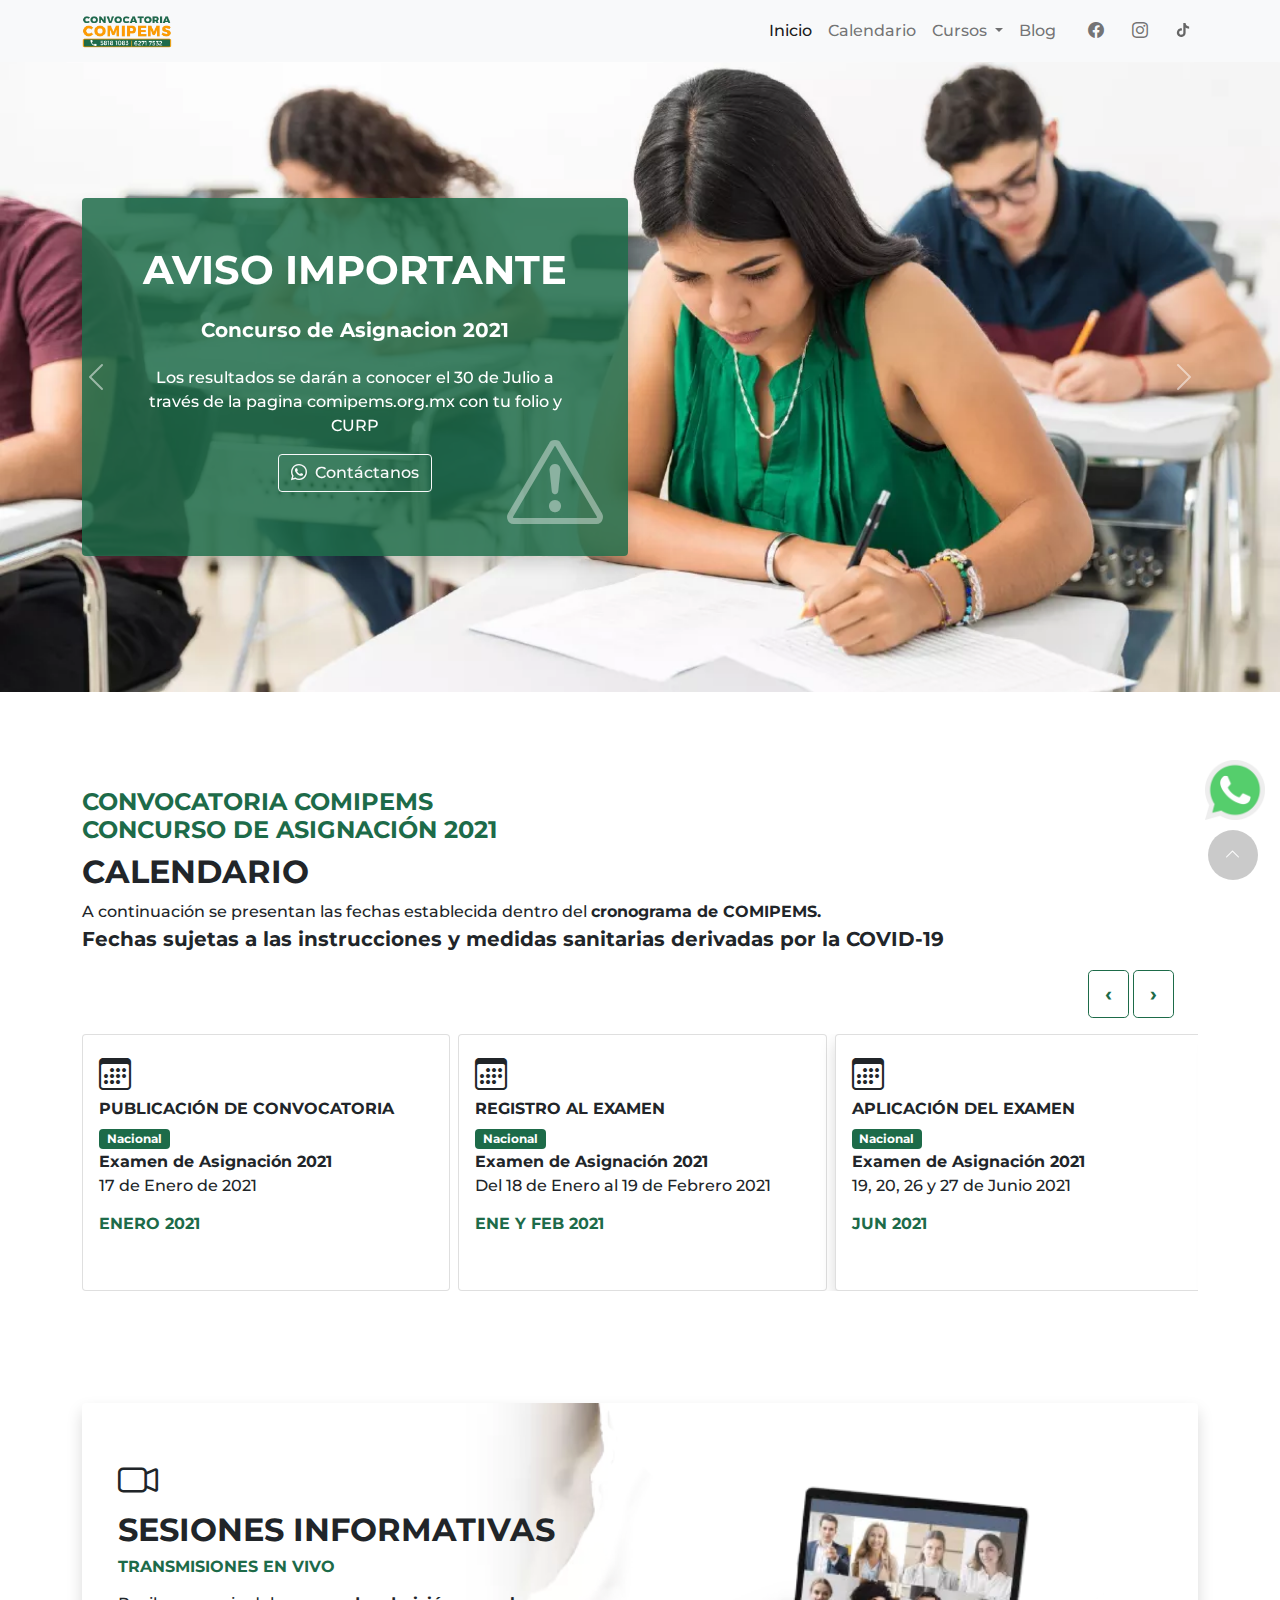
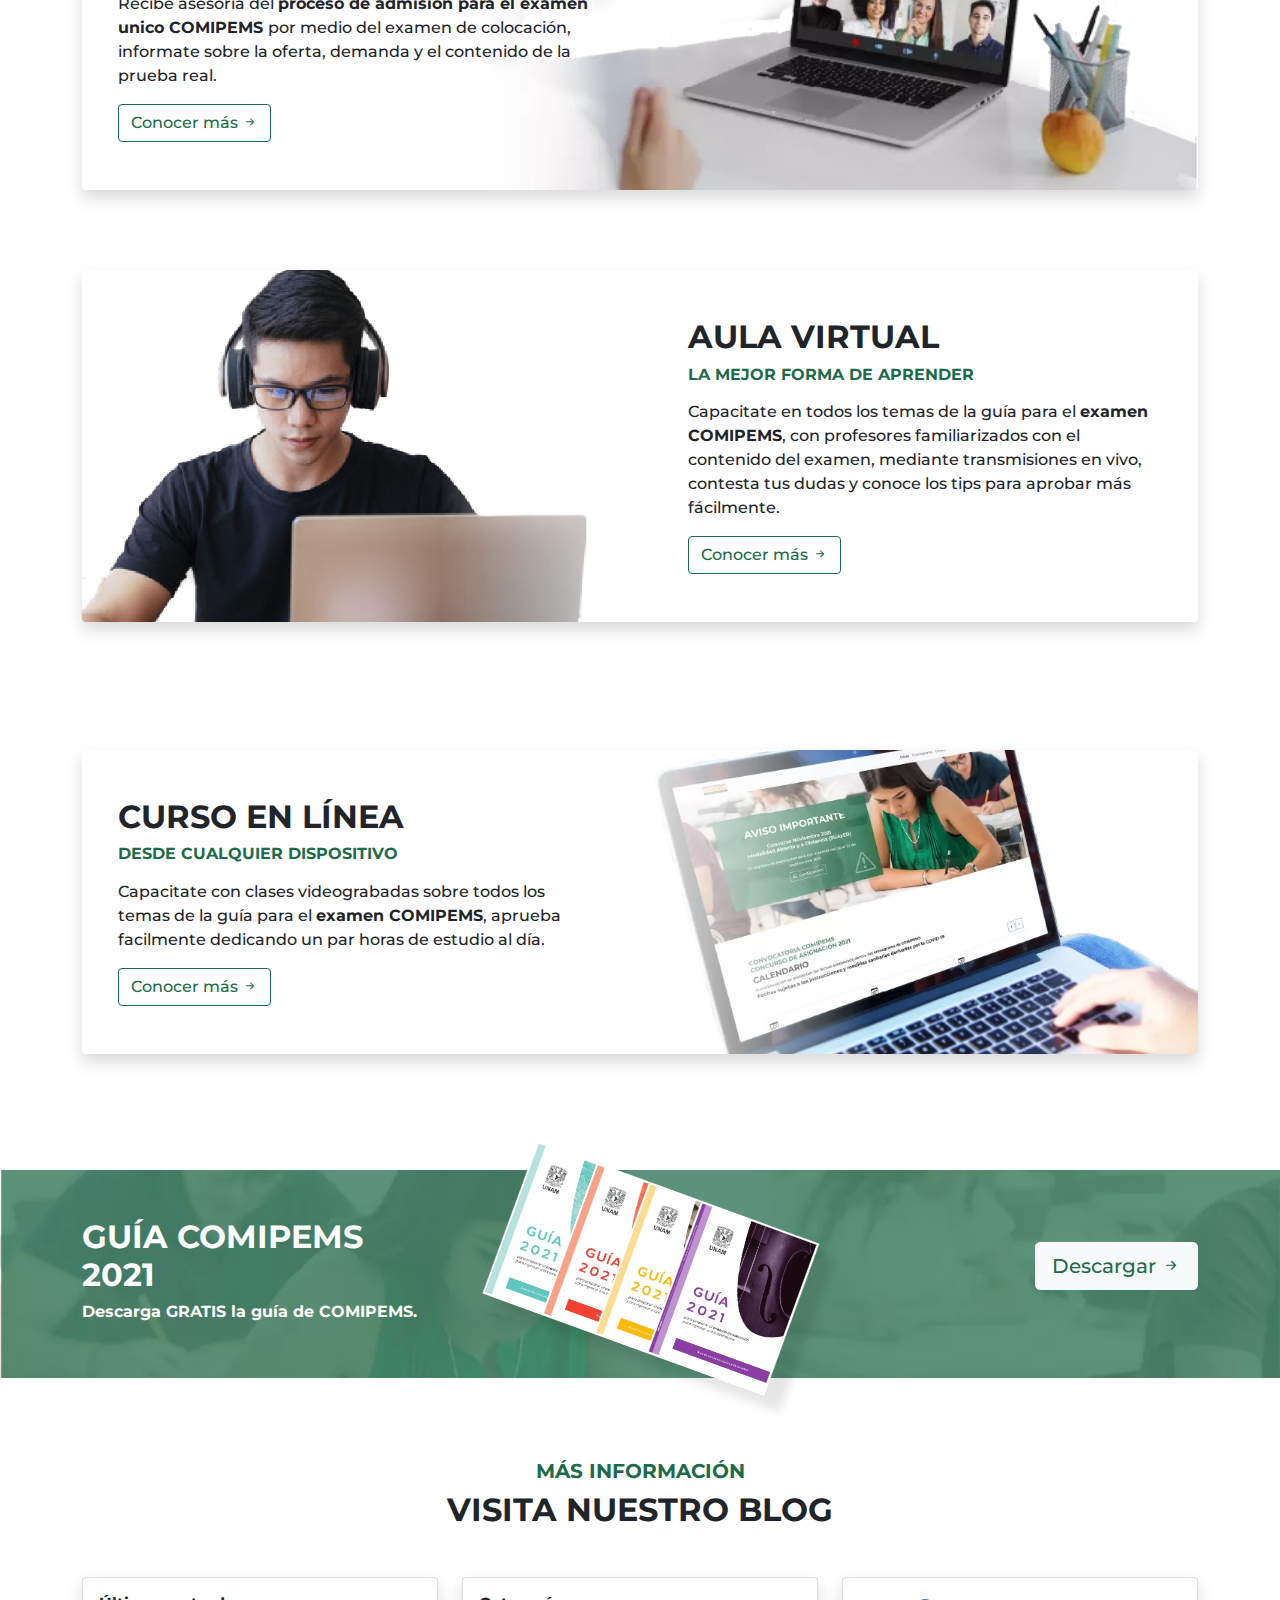
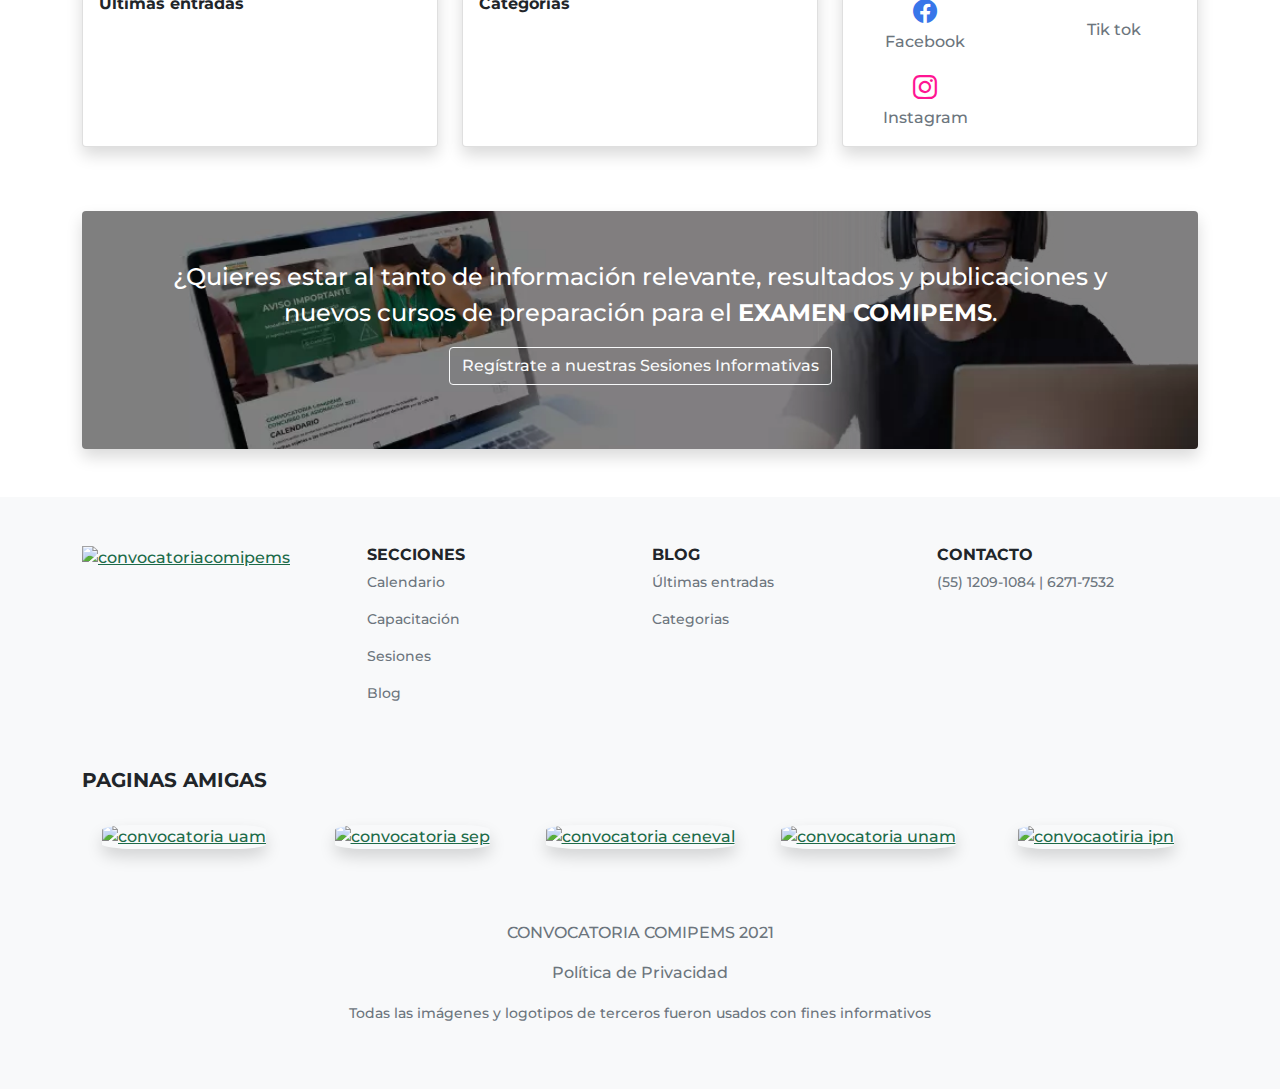
==== commit ca77e97a: "fin dia 26" ====
--- a/index.html
+++ b/index.html
@@ -15,11 +15,9 @@
 	<link rel="apple-touch-icon" sizes="72x72" href="img/apple-touch-icon-72.png">
 	<link rel="apple-touch-icon" sizes="57x57" href="img/apple-touch-icon-57.png">
 
-    
     <link rel="preload" as="style" onload="this.onload=null;this.rel='stylesheet'" href="css/reducido.min.css">
     <link rel="preload" as="style" onload="this.onload=null;this.rel='stylesheet'" type="text/css" href="css/iconos.css">
     
-
     <!--
     <Link rel="preload" as="style" onload="this.onload=null;this.rel='stylesheet'" type="text/css" href="sass/custom.css">
     <link rel="stylesheet" type="text/css" href="css/estilos.css">
@@ -99,7 +97,7 @@
                         <a class="nav-link active" aria-current="page" href="index.html"> Inicio </a>
                     </li>
                     <li class="nav-item ">
-                        <a class="nav-link" href="#cronograma">Cronograma</a>
+                        <a class="nav-link" href="#calendario">Calendario</a>
                     </li>
                     <li class="nav-item dropdown ">
                         <a class="nav-link dropdown-toggle" href="#" id="navbarDropdown" role="button" data-bs-toggle="dropdown" aria-expanded="false">Cursos </a>
@@ -149,9 +147,9 @@
                             <div class="col-12 col-md-9 col-lg-7 col-xl-6">
                                 <div class="caption p-5 rounded shadow position-relative text-center">
                                     <h1 class="text-white text-center  pt-1 pt-lg-0 ">AVISO IMPORTANTE</h1>
-                                    <h5 class="text-white text-center mt-4"> Concurso Noviembre 2021
-                                    <br>Modalidad Abierta y a Distancia (SUAyED)  </h5>
-                                    <p class="text-white text-center mt-4">El registro de Aspirantes será por internet del   20 al 22 de Septiembre 2021 </p>
+                                    <h5 class="text-white text-center mt-4"> Concurso de Asignacion 2021
+                                    <br> </h5>
+                                    <p class="text-white text-center mt-4">Los resultados se darán a conocer el 30 de Julio a través de la pagina comipems.org.mx con tu folio y CURP</p>
                                     <p class="text-center "><a class="btn btn-outline-light" target="_blank" href="https://api.whatsapp.com/send?phone=5215512091084&text=Hola!%20quiero%20informes%20sobre%20convocatoria%20COMIPEMS"> <i class="bi bi-whatsapp"></i>&nbsp; Contáctanos </a></p>
                                     <div class="testi2">
                                         <i class="bi bi-exclamation-triangle text-white advertensia" ></i>
@@ -228,10 +226,10 @@
                         <div class="card-body">
                             <i class="bi bi-calendar3 fs-2"></i>
                             <h6 class="card-title">PUBLICACIÓN DE CONVOCATORIA</h6>
-                            <span class="badge bg-primary">SUAyED</span > 
-                            <p class="card-text "> <strong> Concurso Noviembre 2021</strong>
+                            <span class="badge bg-primary">Nacional</span > 
+                            <p class="card-text "> <strong> Examen de Asignación 2021</strong>
                             <br>
-                            19 de Enero de 2021 </p>
+                            17 de Enero de 2021 </p>
                             
                             <h6 class="text-primary">ENERO 2021</h6>
                         </div>
@@ -240,12 +238,10 @@
                         <div class="card-body">
                             <i class="bi bi-calendar3 fs-2"></i>
                             <h6 class="card-title">REGISTRO AL EXAMEN</h6>
-                            <span class="badge bg-primary">SUAyED</span > 
-                            <p class="card-text "> <strong> Concurso Noviembre 2021</strong>
+                            <span class="badge bg-primary">Nacional</span > 
+                            <p class="card-text "> <strong> Examen de Asignación 2021</strong>
                             <br>
-                            Del 20 de Enero al 21 de Febrero 2021</p>
-                            <p>3 al 17 marzo</p>
-                            
+                            Del 18 de Enero al 19 de Febrero 2021</p>
                             <h6 class="text-primary">ENE Y FEB 2021</h6>
                         </div>
                     </div>
@@ -253,23 +249,23 @@
                         <div class="card-body">
                             <i class="bi bi-calendar3 fs-2"></i>
                             <h6 class="card-title">APLICACIÓN DEL EXAMEN</h6>
-                            <span class="badge bg-primary">SUAyED</span > 
-                            <p class="card-text "> <strong> Concurso Noviembre 2021</strong>
+                            <span class="badge bg-primary">Nacional</span > 
+                            <p class="card-text "> <strong> Examen de Asignación 2021</strong>
                                 
-                            <br> 15, 16, 22 y 23 de Agosto 2021</p>
+                            <br> 19, 20, 26 y 27 de Junio 2021</p>
                             
-                            <h6 class="text-primary">AGO 2021</h6>
+                            <h6 class="text-primary">JUN 2021</h6>
                         </div>
                     </div>
                     <div class="card me-2 position-relative  rounded product shadow">
                         <div class="card-body">
                             <i class="bi bi-calendar3 fs-2"></i>
                             <h6 class="card-title">FECHA DE RESULTADOS</h6>
-                            <span class="badge bg-primary">SUAyED</span > 
-                            <p class="card-text "> <strong>  Concurso Noviembre 2021</strong>  
-                            <br> 18 de Septiembre 2021</p>
+                            <span class="badge bg-primary">Nacional</span > 
+                            <p class="card-text "> <strong> Examen de Asignación 2021</strong>  
+                            <br> 30 de Julio 2021</p>
                             
-                            <h6 class="text-primary">DICIEMBRE 2021</h6>
+                            <h6 class="text-primary">JUL 2021</h6>
                         </div>
                     </div>
                     
